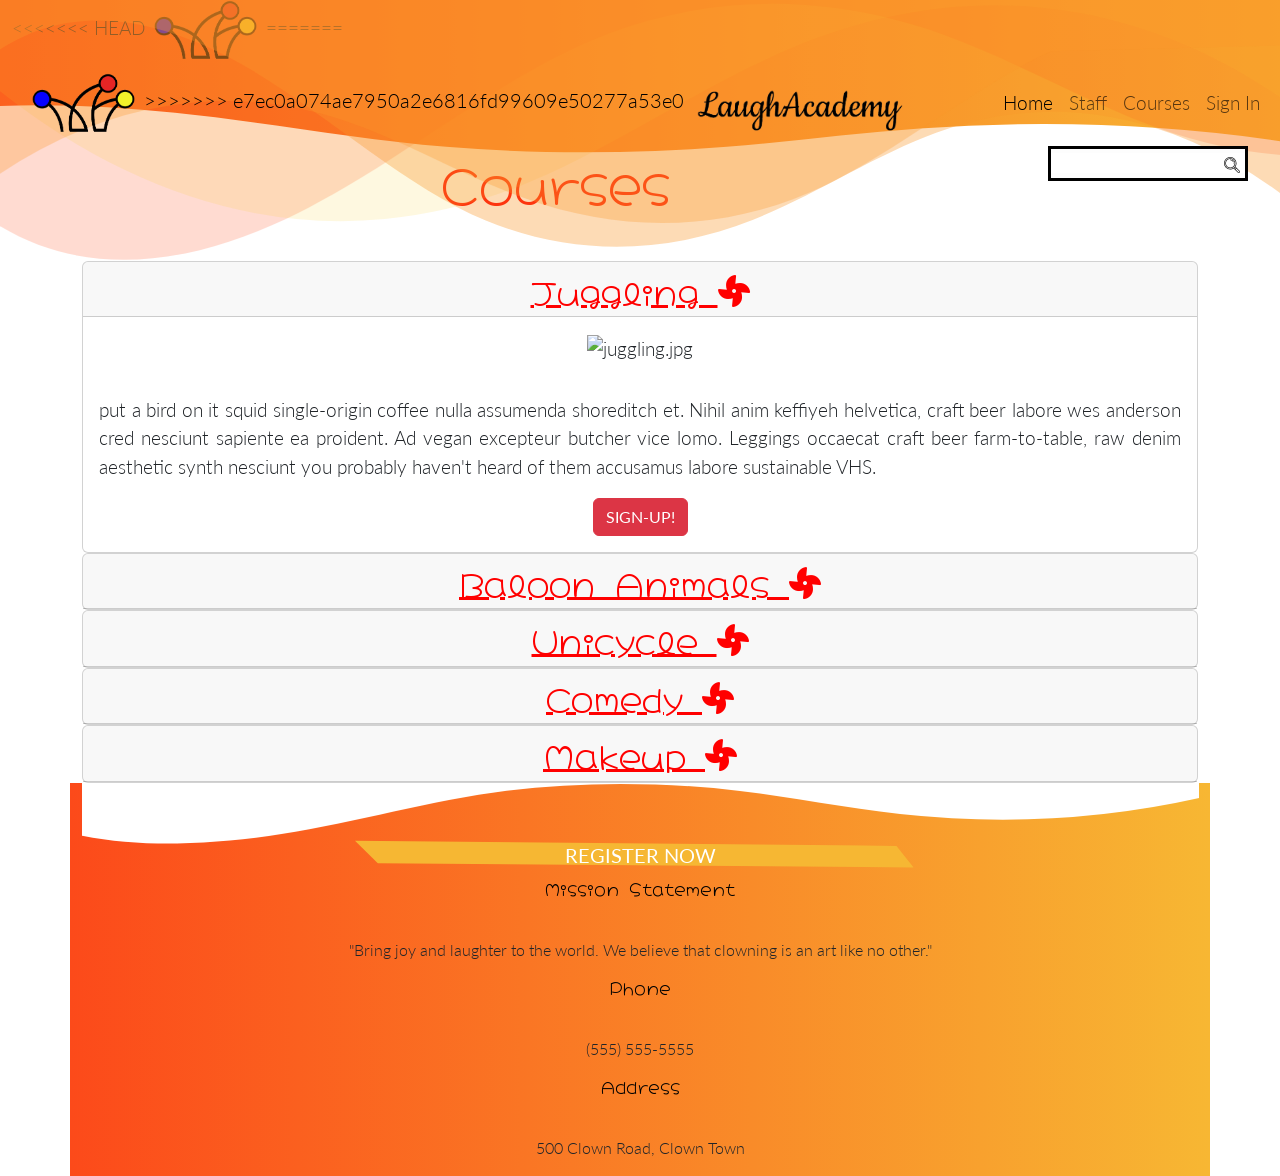
==== courses.html @ cb6ab6c0 "Modify" ====
<!doctype html>
<html lang="en">

<head>
    <!-- Required meta tags -->
    <meta charset="utf-8">
    <meta name="viewport" content="width=device-width, initial-scale=1">
    <meta name="viewport" content="width=device-width, initial-scale=1">
    <meta name="description"
        content="Welcome to the Laugh Academy landing page. We're a clown schoool dedicated to making a difference in this world. Hop in to learn a bit more about us and register to one of our many courses!">
    <meta name="keywords" content="HTML, CSS, JavaScript, jQuery">
    <meta name="author" content="Niko">
    <!-- Bootstrap CSS -->
    <link href="https://cdn.jsdelivr.net/npm/bootstrap@5.0.0-beta1/dist/css/bootstrap.min.css" rel="stylesheet"
        integrity="sha384-giJF6kkoqNQ00vy+HMDP7azOuL0xtbfIcaT9wjKHr8RbDVddVHyTfAAsrekwKmP1" crossorigin="anonymous">
    <link rel="stylesheet" href="css/main.css">
    <link rel="stylesheet" href="css/homepage.css">
    <link rel="stylesheet" href="https://pro.fontawesome.com/releases/v5.10.0/css/all.css"
        integrity="sha384-AYmEC3Yw5cVb3ZcuHtOA93w35dYTsvhLPVnYs9eStHfGJvOvKxVfELGroGkvsg+p" crossorigin="anonymous" />

    <!-- Project CSS -->
    <link rel="stylesheet" href="css/courses.css">
    <!-- Google fonts -->
    <link rel="preconnect" href="https://fonts.gstatic.com">
    <link href="https://fonts.googleapis.com/css2?family=Hachi+Maru+Pop&family=Lato:wght@100;300;400&display=swap"
        rel="stylesheet">
    <title>COURSES | LAUGH ACADEMY</title>
</head>

<body>
    <header class="container-fluid header">

        <!-- SVG background -->
        <div class="custom-shape-divider-bottom-1610575905">
            <svg data-name="Layer 1" xmlns="http://www.w3.org/2000/svg" viewBox="0 0 1200 120"
                preserveAspectRatio="none">
                <path
                    d="M321.39,56.44c58-10.79,114.16-30.13,172-41.86,82.39-16.72,168.19-17.73,250.45-.39C823.78,31,906.67,72,985.66,92.83c70.05,18.48,146.53,26.09,214.34,3V0H0V27.35A600.21,600.21,0,0,0,321.39,56.44Z"
                    class="shape-fill"></path>
            </svg>
        </div>

        <!-- SVG layer 1 -->
        <div class="custom-shape-divider-top-1610641095">
            <svg data-name="Layer 1" xmlns="http://www.w3.org/2000/svg" viewBox="0 0 1200 120"
                preserveAspectRatio="none">
                <path
                    d="M321.39,56.44c58-10.79,114.16-30.13,172-41.86,82.39-16.72,168.19-17.73,250.45-.39C823.78,31,906.67,72,985.66,92.83c70.05,18.48,146.53,26.09,214.34,3V0H0V27.35A600.21,600.21,0,0,0,321.39,56.44Z"
                    class="shape-fill"></path>
            </svg>
        </div>

        <!-- SVG layer 2 -->
        <div class="custom-shape-divider-top-1610641636">
            <svg data-name="Layer 1" xmlns="http://www.w3.org/2000/svg" viewBox="0 0 1200 120"
                preserveAspectRatio="none">
                <path
                    d="M321.39,56.44c58-10.79,114.16-30.13,172-41.86,82.39-16.72,168.19-17.73,250.45-.39C823.78,31,906.67,72,985.66,92.83c70.05,18.48,146.53,26.09,214.34,3V0H0V27.35A600.21,600.21,0,0,0,321.39,56.44Z"
                    class="shape-fill"></path>
            </svg>
        </div>

        <!-- SVG layer 3 -->
        <div class="custom-shape-divider-top-1610641843">
            <svg data-name="Layer 1" xmlns="http://www.w3.org/2000/svg" viewBox="0 0 1200 120"
                preserveAspectRatio="none">
                <path
                    d="M985.66,92.83C906.67,72,823.78,31,743.84,14.19c-82.26-17.34-168.06-16.33-250.45.39-57.84,11.73-114,31.07-172,41.86A600.21,600.21,0,0,1,0,27.35V120H1200V95.8C1132.19,118.92,1055.71,111.31,985.66,92.83Z"
                    class="shape-fill"></path>
            </svg>
        </div>

        <!-- SVG layer 4 -->
        <div class="custom-shape-divider-top-1610642313">
            <svg data-name="Layer 1" xmlns="http://www.w3.org/2000/svg" viewBox="0 0 1200 120"
                preserveAspectRatio="none">
                <path
                    d="M985.66,92.83C906.67,72,823.78,31,743.84,14.19c-82.26-17.34-168.06-16.33-250.45.39-57.84,11.73-114,31.07-172,41.86A600.21,600.21,0,0,1,0,27.35V120H1200V95.8C1132.19,118.92,1055.71,111.31,985.66,s92.83Z"
                    class="shape-fill"></path>
            </svg>
        </div>


<<<<<<< HEAD
            <a class="navbar-brand " href="homepage.html">
                <img class="d-md-none" src="assets/logo-hat.png" alt="school logo" height="60">
                <img class="d-none d-md-inline" src="assets/logo-hat.png" alt="school logo" height="60">
=======
        <!-- navbar -->

        <nav class="navbar navbar-expand-lg navbar-light">
            <a class="navbar-brand" href="#">
                <img class="d-md-none hatLogo" src="assets/logo-hat.png" alt="school logo" height="60">
                <img class="d-none d-md-inline hatLogo" src="assets/logo-hat.png" alt="school logo" height="60">
>>>>>>> e7ec0a074ae7950a2e6816fd99609e50277a53e0
                <img class="d-none d-md-inline p-0 pt-3" src="assets/logo-name.png" alt="school logo" height="60">
            </a>
            <button class="navbar-toggler" type="button" data-bs-toggle="collapse"
                data-bs-target="#navbarSupportedContent" aria-controls="navbarSupportedContent" aria-expanded="false"
                aria-label="Toggle navigation">
                <span class="navbar-toggler-icon"></span>
            </button>
            <div class="collapse navbar-collapse" id="navbarSupportedContent">
                <ul class="navbar-nav ms-auto">
                    <li class="nav-item">
                        <a class="nav-link active" aria-current="page" href="homepage.html">Home</a>
                    </li>
                    <li class="nav-item">
                        <!-- !no page -->
                        <a class="nav-link" href="staff.html">Staff</a>
                    </li>
                    <li class="nav-item">
                        <a class="nav-link" href="courses.html">Courses</a>
                    </li>
                    <li class="nav-item">
                        <a class="nav-link" href="signup.html">Sign In</a>
                    </li>
                </ul>
            </div>
            

        
       
    </nav>
    <!-- !add search bar -->
    <div class="d-none d-lg-block search" id="input_container">
        <input type="text" id="input" value>
        <img src="assets/loupe.png" id="input_img">

    </div>


        <!-- school name for mobile -->
        <div class="col-12 d-md-none text-center p-5 pt-3 mobileLogo">
            <img class="img-fluid" src="assets/logo-name.png" alt="school name logo">
        </div>

    </header>



    <div class="main container text-center">
        <div>
            <h1 class="pageTitle">Courses</h1>
        </div>
        <div id="accordion" role="tablist" aria-multiselectable="true">
            <div class="card">
                <h5 class="card-header" role="tab" id="headingOne">
                    <a data-toggle="collapse" data-parent="#accordion" href="#collapseOne" aria-expanded="false"
                        aria-controls="collapseOne" class="d-block classLink">
                        Juggling <i class="fas fa fa-fan pull-right"></i>
                    </a>
                </h5>

                <div id="collapseOne" class="collapse show" role="tabpanel" aria-labelledby="headingOne">
                    <div class="card-body">
                        <img class="thumbnail" src="assets/courses/juggling.jpg" alt="juggling.jpg">
                        <p class="float-right">
                            put a bird on it squid single-origin coffee nulla assumenda
                            shoreditch et. Nihil anim keffiyeh helvetica, craft beer labore wes anderson cred nesciunt
                            sapiente ea
                            proident. Ad vegan excepteur butcher vice lomo. Leggings occaecat craft beer farm-to-table,
                            raw denim
                            aesthetic synth nesciunt you probably haven't heard of them accusamus labore sustainable
                            VHS.</p>
                        <button type="button" class="btn btn-danger" href="#">Sign-up!</button>
                    </div>
                </div>
            </div>
            
            
            <div class="card">
                <h5 class="card-header" role="tab" id="headingTwo">
                    <a class="collapsed d-block classLink" data-toggle="collapse" data-parent="#accordion"
                        href="#collapseTwo" aria-expanded="false" aria-controls="collapseTwo">
                        Baloon Animals <i class="fas fa fa-fan pull-right"></i>
                    </a>
                </h5>
                <div id="collapseTwo" class="collapse" role="tabpanel" aria-labelledby="headingTwo">
                    <div class="card-body">
                        <img class="thumbnail" src="assets/courses/baloonAnimals.jpg" alt="">
                        <p class="float-right">
                            put a bird on it squid single-origin coffee nulla assumenda
                            shoreditch et. Nihil anim keffiyeh helvetica, craft beer labore wes anderson cred nesciunt
                            sapiente ea
                            proident. Ad vegan excepteur butcher vice lomo. Leggings occaecat craft beer farm-to-table,
                            raw denim
                            aesthetic synth nesciunt you probably haven't heard of them accusamus labore sustainable
                            VHS.</p>
                        <button type="button" class="btn btn-danger" href="signup.html">Sign-up!</button>
                    </div>
                </div>
            </div>
            <div class="card">
                <h5 class="card-header" role="tab" id="headingThree">
                    <a class="collapsed d-block classLink" data-toggle="collapse" data-parent="#accordion"
                        href="#collapseThree" aria-expanded="false" aria-controls="collapseThree">
                        Unicycle <i class="fas fa fa-fan pull-right"></i>
                    </a>
                </h5>
                <div id="collapseThree" class="collapse" role="tabpanel" aria-labelledby="headingThree">
                    <div class="card-body">
                        <img class="thumbnail" src="assets/courses/unicycle.jpg" alt="">
                        <p class="float-right">
                            put a bird on it squid single-origin coffee nulla assumenda
                            shoreditch et. Nihil anim keffiyeh helvetica, craft beer labore wes anderson cred nesciunt
                            sapiente ea
                            proident. Ad vegan excepteur butcher vice lomo. Leggings occaecat craft beer farm-to-table,
                            raw denim
                            aesthetic synth nesciunt you probably haven't heard of them accusamus labore sustainable
                            VHS.</p>
                    </div>
                    <button type="button" class="btn btn-danger" href="signup.html">Sign-up!</button>
                </div>
            </div>
            <div class="card">
                <h5 class="card-header" role="tab" id="headingFour">
                    <a class="collapsed d-block classLink" data-toggle="collapse" data-parent="#accordion"
                        href="#collapseFour" aria-expanded="false" aria-controls="collapseThree">
                        Comedy <i class="fas fa fa-fan pull-right"></i>
                    </a>
                </h5>
                <div id="collapseFour" class="collapse" role="tabpanel" aria-labelledby="headingFour">
                    <div class="card-body">
                        <img class="thumbnail" src="assets/courses/comedy.jpg" alt="">
                        <p class="float-right">
                            put a bird on it squid single-origin coffee nulla assumenda
                            shoreditch et. Nihil anim keffiyeh helvetica, craft beer labore wes anderson cred nesciunt
                            sapiente ea
                            proident. Ad vegan excepteur butcher vice lomo. Leggings occaecat craft beer farm-to-table,
                            raw denim
                            aesthetic synth nesciunt you probably haven't heard of them accusamus labore sustainable
                            VHS.</p>
                        <button type="button" class="btn btn-danger" href="signup.html">Sign-up!</button>
                    </div>

                </div>
            </div>
            <div class="card">
                <h5 class="card-header" role="tab" id="headingFive">
                    <a class="collapsed d-block classLink" data-toggle="collapse" data-parent="#accordion"
                        href="#collapseFive" aria-expanded="false" aria-controls="collapseThree">
                        Makeup <i class="fas fa fa-fan pull-right"></i>
                    </a>
                </h5>
                <div id="collapseFive" class="collapse" role="tabpanel" aria-labelledby="headingFive">
                    <div class="card-body">
                        <img class="thumbnail" src="assets/courses/makeup.jpg" alt="">
                        <p class="float-right">
                            put a bird on it squid single-origin coffee nulla assumenda
                            shoreditch et. Nihil anim keffiyeh helvetica, craft beer labore wes anderson cred nesciunt
                            sapiente ea
                            proident. Ad vegan excepteur butcher vice lomo. Leggings occaecat craft beer farm-to-table,
                            raw denim
                            aesthetic synth nesciunt you probably haven't heard of them accusamus labore sustainable
                            VHS.</p>
                        <button type="button" class="btn btn-danger" href="signup.html">Sign-up!</button>
                    </div>
                </div>
            </div>
            
        </div>
        <footer class="footer row pt-5">

            <!-- SVG background -->
            <!-- !there's a glitch in the svg, come back to it later -->
            <div class="custom-shape-divider-top-1610589798">
                <svg data-name="Layer 1" xmlns="http://www.w3.org/2000/svg" viewBox="0 0 1200 120"
                    preserveAspectRatio="none">
                    <path
                        d="M321.39,56.44c58-10.79,114.16-30.13,172-41.86,82.39-16.72,168.19-17.73,250.45-.39C823.78,31,906.67,72,985.66,92.83c70.05,18.48,146.53,26.09,214.34,3V0H0V27.35A600.21,600.21,0,0,0,321.39,56.44Z"
                        class="shape-fill"></path>
                </svg>
            </div>

            <!-- register button -->
            <button type="button" class="btn btn-lg col-6 mx-auto buttonTwo">Register now</button>

            <div class="missionContainer">
                <h6 class="text-center missionStatementHeader">
                    Mission Statement
                </h6>
                <p class="text-center fs-6 missionStatementP">
                    "Bring joy and laughter to the world. We believe that clowning is an
                    art like no other."
                </p>
            </div>

            <div class="phoneContainer">
                <h6 class="text-center phoneHeading">
                    Phone
                </h6>
                <p class="text-center fs-6 phoneNumber">
                    (555) 555-5555
                </p>
            </div>

            <div class="addressContainer">
                <h6 class="text-center addressHeading">
                    Address
                </h6>
                <p class="text-center fs-6 addressNumber">
                    500 Clown Road, Clown Town
                </p>
            </div>

            <!-- !come back to it tmrw -->
            <!-- <div class="container">
                <img class="socialIcons" src="assets/twitter.png" alt="twitter icon">
                <img class="socialIcons" src="assets/instagram.png" alt="instagram icon">
                <img class="socialIcons " src="assets/facebook.png" alt="facebook icon">
        </div> -->

        </footer>
        <!-- Project JS -->
        <sscript src="js/signup.js"></sscript>
        <!-- Option 2: Separate Popper and Bootstrap JS -->
        <script src="https://cdn.jsdelivr.net/npm/@popperjs/core@2.5.4/dist/umd/popper.min.js"
            integrity="sha384-q2kxQ16AaE6UbzuKqyBE9/u/KzioAlnx2maXQHiDX9d4/zp8Ok3f+M7DPm+Ib6IU" crossorigin="anonymous">
        </script>
        
        <script src="https://code.jquery.com/jquery-3.4.1.slim.min.js"
            integrity="sha384-J6qa4849blE2+poT4WnyKhv5vZF5SrPo0iEjwBvKU7imGFAV0wwj1yYfoRSJoZ+n" crossorigin="anonymous">
        </script>
       
        <script src="https://stackpath.bootstrapcdn.com/bootstrap/4.4.1/js/bootstrap.min.js"
            integrity="sha384-wfSDF2E50Y2D1uUdj0O3uMBJnjuUD4Ih7YwaYd1iqfktj0Uod8GCExl3Og8ifwB6" crossorigin="anonymous">
        </script>
        <script src="https://cdn.jsdelivr.net/npm/bootstrap@5.0.0-beta1/dist/js/bootstrap.bundle.min.js"
            integrity="sha384-ygbV9kiqUc6oa4msXn9868pTtWMgiQaeYH7/t7LECLbyPA2x65Kgf80OJFdroafW" crossorigin="anonymous">
        </script>
</body>

</html>
---- css/main.css ----
/* Emma */

/* Font rules */

/* 
font-family: 'Hachi Maru Pop',
cursive;
Regular 400

font-family: 'Lato',
sans-serif;
Thin 100 Light 300 Regular 400
*/

html {
  min-height: 100%;
}

h1,
h2,
h3,
h4,
h5,
h6 {
  font-family: 'Hachi Maru Pop',
    cursive;
}

body {
  font-family: 'Lato',
    sans-serif;
  min-height: 100%;
}

footer {
  margin-top: auto;
  position: relative;
  background-image: linear-gradient(to right, #fc4a1a, #f7b733);
}

.header {
  background-image: linear-gradient(to right, #fc4a1a, #f7b733);
  background-position: top;
  background-size: cover;
  min-height: 17vh;
  position: relative;
}

.hatLogo:hover {
    animation: rotate 1s;
}

.nav-link:hover {
  transform: translateY(-.1rem) !important;
  text-shadow: 0.5rem 0 1rem rgba(15, 10, 10, 0.3);
}

@keyframes rotate {
  0% {
    opacity: 1;
    transform: rotate(0);
  }

  50% {
    opacity: 1;
    transform: rotate(40deg);
  }

  100% {
    opacity: 1;
    transform: rotate(0);
  }
}

/* SVG */
.custom-shape-divider-bottom-1610575905 {
  position: absolute;
  bottom: 0;
  left: 0;
  width: 100%;
  overflow: hidden;
  line-height: 0;
  transform: rotate(180deg);
}

.custom-shape-divider-bottom-1610575905 svg {
  position: relative;
  display: block;
  width: calc(105% + 1.3px);
  height: 52px;
}

.custom-shape-divider-bottom-1610575905 .shape-fill {
  fill: #FFFFFF;
}

/* SVG layer 1 */
.custom-shape-divider-top-1610641095 {
  position: absolute;
  top: 0;
  left: 0;
  width: 100%;
  overflow: hidden;
  line-height: 0;
  z-index: 0;
}

.custom-shape-divider-top-1610641095 svg {
  position: relative;
  display: block;
  width: calc(125% + 1.3px);
  height: 283px;
  transform: rotateY(180deg);
}

.custom-shape-divider-top-1610641095 .shape-fill {
  fill: #fc4a1a;
  opacity: 20%;
}.custom-shape-divider-top-1610641636 {
    position: absolute;
    top: 0;
    left: 0;
    width: 100%;
    overflow: hidden;
    line-height: 0;
}

/* SVG layer 2 */
.custom-shape-divider-top-1610641636 {
  position: absolute;
  top: 0;
  left: 0;
  width: 100%;
  overflow: hidden;
  line-height: 0;
}

.custom-shape-divider-top-1610641636 svg {
  position: relative;
  display: block;
  width: calc(150% + 1.3px);
  height: 400px;
}

.custom-shape-divider-top-1610641636 .shape-fill {
  fill: #F7D134;
  opacity: 15%;
}

/* SVG layer 3 */
.custom-shape-divider-top-1610641843 {
  position: absolute;
  top: 0;
  left: 0;
  width: 100%;
  overflow: hidden;
  line-height: 0;
  transform: rotate(180deg);
}

.custom-shape-divider-top-1610641843 svg {
  position: relative;
  display: block;
  width: calc(100% + 1.3px);
  height: 250px;
}

.custom-shape-divider-top-1610641843 .shape-fill {
  fill: #FA992D;
  opacity: 35%;
}

/* SVG layer 4 */
.custom-shape-divider-top-1610642313 {
  position: absolute;
  top: 0;
  left: 0;
  width: 100%;
  overflow: hidden;
  line-height: 0;
  transform: rotate(180deg);
}

.custom-shape-divider-top-1610642313 svg {
  position: relative;
  display: block;
  width: calc(100% + 1.3px);
  height: 226px;
  transform: rotateY(180deg);
}

.custom-shape-divider-top-1610642313 .shape-fill {
  fill: #FA992D;
  opacity: 30%;
}

.mobileLogo {
  position: relative;
  z-index: 1;
}

/* Footer */

.buttonTwo {
  color: #fff;
  clip-path: polygon(0 21%, 95% 32%, 98% 77%, 4% 68%);
  background-color: #F6B733;
}

.buttonTwo:hover {
  transform: scale(1.5);
  clip-path: polygon(0 24%, 100% 14%, 100% 65%, 0 78%);
}

.footerContent>*,
.socialContainer>* {
  z-index: 100 !important;
}

.socialIcons:hover {
  transform: translateY(-.4rem) !important;
}

/* SVG */
.custom-shape-divider-top-1610589798 {
  position: absolute;
  top: 0;
  left: 0;
  width: 100%;
  overflow: hidden;
  line-height: 0;
}

.custom-shape-divider-top-1610589798 svg {
  position: relative;
  display: block;
  width: calc(100% + 1.3px);
  height: 66px;
  transform: rotateY(180deg);
}

.custom-shape-divider-top-1610589798 .shape-fill {
  fill: #FFFFFF;
}

/*  SVG footer layer 1 */
.custom-shape-divider-bottom-1610642658 {
  position: absolute;
  bottom: 0;
  left: 0;
  width: 100%;
  overflow: hidden;
  line-height: 0;
  transform: rotate(180deg);
}

.custom-shape-divider-bottom-1610642658 svg {
  position: relative;
  display: block;
  width: calc(179% + 1.3px);
  height: 450px;
}

.custom-shape-divider-bottom-1610642658 .shape-fill {
  fill: #FA8628;
}

/* SVG footer layer 2 */
.custom-shape-divider-bottom-1610643294 {
  position: absolute;
  bottom: 0;
  left: 0;
  width: 100%;
  overflow: hidden;
  line-height: 0;
  transform: rotate(180deg);
}

.custom-shape-divider-bottom-1610643294 svg {
  position: relative;
  display: block;
  width: calc(126% + 1.3px);
  height: 362px;
}

.custom-shape-divider-bottom-1610643294 .shape-fill {
  fill: #FA992D;
  opacity: 30%;
}

/* SVG footer layer 3 */
.custom-shape-divider-bottom-1610643389 {
  position: absolute;
  bottom: 0;
  left: 0;
  width: 100%;
  overflow: hidden;
  line-height: 0;
  transform: rotate(180deg) scaleX(-1);
}

.custom-shape-divider-bottom-1610643389 svg {
  position: relative;
  display: block;
  width: calc(109% + 1.3px);
  height: 450px;
}

.custom-shape-divider-bottom-1610643389 .shape-fill {
  fill: #F6B733;
  opacity: 20%;
}

/* SVG footer layer 4 */
.custom-shape-divider-bottom-1610643638 {
  position: absolute;
  bottom: 0;
  left: 0;
  width: 100%;
  overflow: hidden;
  line-height: 0;
  transform: rotate(180deg) scaleX(-1);
}

.custom-shape-divider-bottom-1610643638 svg {
  position: relative;
  display: block;
  width: calc(100% + 1.3px);
  height: 450px;
}

.custom-shape-divider-bottom-1610643638 .shape-fill {
  fill: #e3a82a;
  opacity: 25%;
}

@media only screen and (min-width: 768px) {

  footer {
    min-height: 30vh;
  }

  .socialIcons {
    height: 2.3rem;
  }
}






/* Nick */

.thumbnail{
    width: 200px;
}
.card-header .fa {
    transition: .3s transform ease-in-out;
  }
  .card-header .collapsed .fa {
    transform: rotate(90deg);
  }
  
  .search{
  
    float: right;
    
    
  
  }
  #input_container {
    position:relative;
    margin:0 20px;
    background:rgb(253, 253, 253);
    width: 200px;
    border: black 3px solid;
  }
  #input {
    height:20px;
    margin:0;
    
    width: 100%;
    border: none;
  }
  #input_img {
    position:absolute;
    bottom:5px;
    right:5px;
    
  }
---- css/homepage.css ----
h1, h2, h3, h4, h5, h6 {
    color: #7C48F0;
}

h6 {
    color: #000;
}


body {
    font-size: 1.2rem;
    font-weight: 300;
}

p {
    text-align: center;
}

button {
    text-transform: uppercase;
}

section {
    margin-top: 4rem !important;
}


/* Intro section */

.buttonOne {
    color: #fff;
    clip-path: polygon(100% 4%, 100% 89%, 0 95%, 0 8%);
    background-color: #7C48F0;
}

.buttonOne:hover {
    transform: scale(1.5);
}

.video {
    z-index: 200;
}

.whiteLink {
    color: #fff;
    text-decoration: none;
    display: block;
}

whiteLink:active, whiteLink:focus {
    outline: 0 !important;
    border: none !important;
}

.whiteLink:hover {
    color: #000;
}

/* Explore courses section */

.explore {
    margin: 7rem 0 !important;
}

.clownIcon {
    max-height: 3rem;
}

.clownIcon:hover {
    animation: rotateBig 1s;
}

@keyframes rotateBig {
    0% {
        opacity: 1;
        transform: rotate(0) scale(1);
    }

    25% {
        opacity: 1;
        transform: rotate(90deg) scale(1.5);
    }

    50% {
        opacity: 1;
        transform: rotate(180deg) scale(1.2);
    }

    75% {
        opacity: 1;
        transform: translate(270deg) scale(1.5);
    }

    100% {
        opacity: 1;
        transform: rotate(360deg) scale(1);
    }
}

.buttonThree {
    clip-path: polygon(20% 33%, 91% 21%, 91% 69%, 20% 69%);
}

.element {
    margin: 0 1rem;
}

.element > img {
    height: 3%;
}



/* Media Queries */

@media only screen and (max-width: 600px) {
    .intro {
        --bs-gutter-x: 0 !important;
    }
}

@media only screen and (min-width: 768px) {
    .video {
        height: 100%;
        width: 98%;
    }
}

@media only screen and (min-width: 992px) {
    p {
        padding-top: 2rem;
        text-align: justify;
    }

    .buttonOne {
        margin-top: 4rem;
    }
}

/* w3schools list of media queries */

/* Extra small devices (phones, 600px and down)
@media only screen and (max-width: 600px) {
    ...
}

Small devices (portrait tablets and large phones, 600px and up)
@media only screen and (min-width: 600px) {
    ...
}

Medium devices (landscape tablets, 768px and up)
@media only screen and (min-width: 768px) {
    ...
}

Large devices (laptops/desktops, 992px and up)
@media only screen and (min-width: 992px) {
    ...
}

Extra large devices (large laptops and desktops, 1200px and up)
@media only screen and (min-width: 1200px) {
    ...
}
*/
---- css/courses.css ----
.custom-shape-divider-top-1610591588 {
  
  position: absolute;
  top: 0;
  left: 0;
  width: 100%;
  overflow: hidden;
  line-height: 0;
}
.pageTitle{
  font-size: 3rem;
  color: red;
  font-family:'Hachi Maru Pop',cursive;
  margin-bottom: 50px;
  
  
}

.custom-shape-divider-top-1610591588 svg {
  position: relative;
  display: block;
  width: calc(120% + 1.3px);
  height: 106px;
  -webkit-transform: rotateY(180deg);
          transform: rotateY(180deg);
}

.custom-shape-divider-top-1610591588 .shape-fill {
  fill: #E76B29CF;
}

.classLink{
  color: red;
  font-size: 2rem;
}
.search{
  
  float: right;
  
  

}
#input_container {
  position:relative;
  margin:0 20px;
  background:rgb(253, 253, 253);
  width: 200px;
  border: black 3px solid;
}
#input {
  height:20px;
  margin:0;
  
  width: 100%;
  border: none;
}
#input_img {
  position:absolute;
  bottom:5px;
  right:5px;
  
}

/*# sourceMappingURL=signup.css.map */
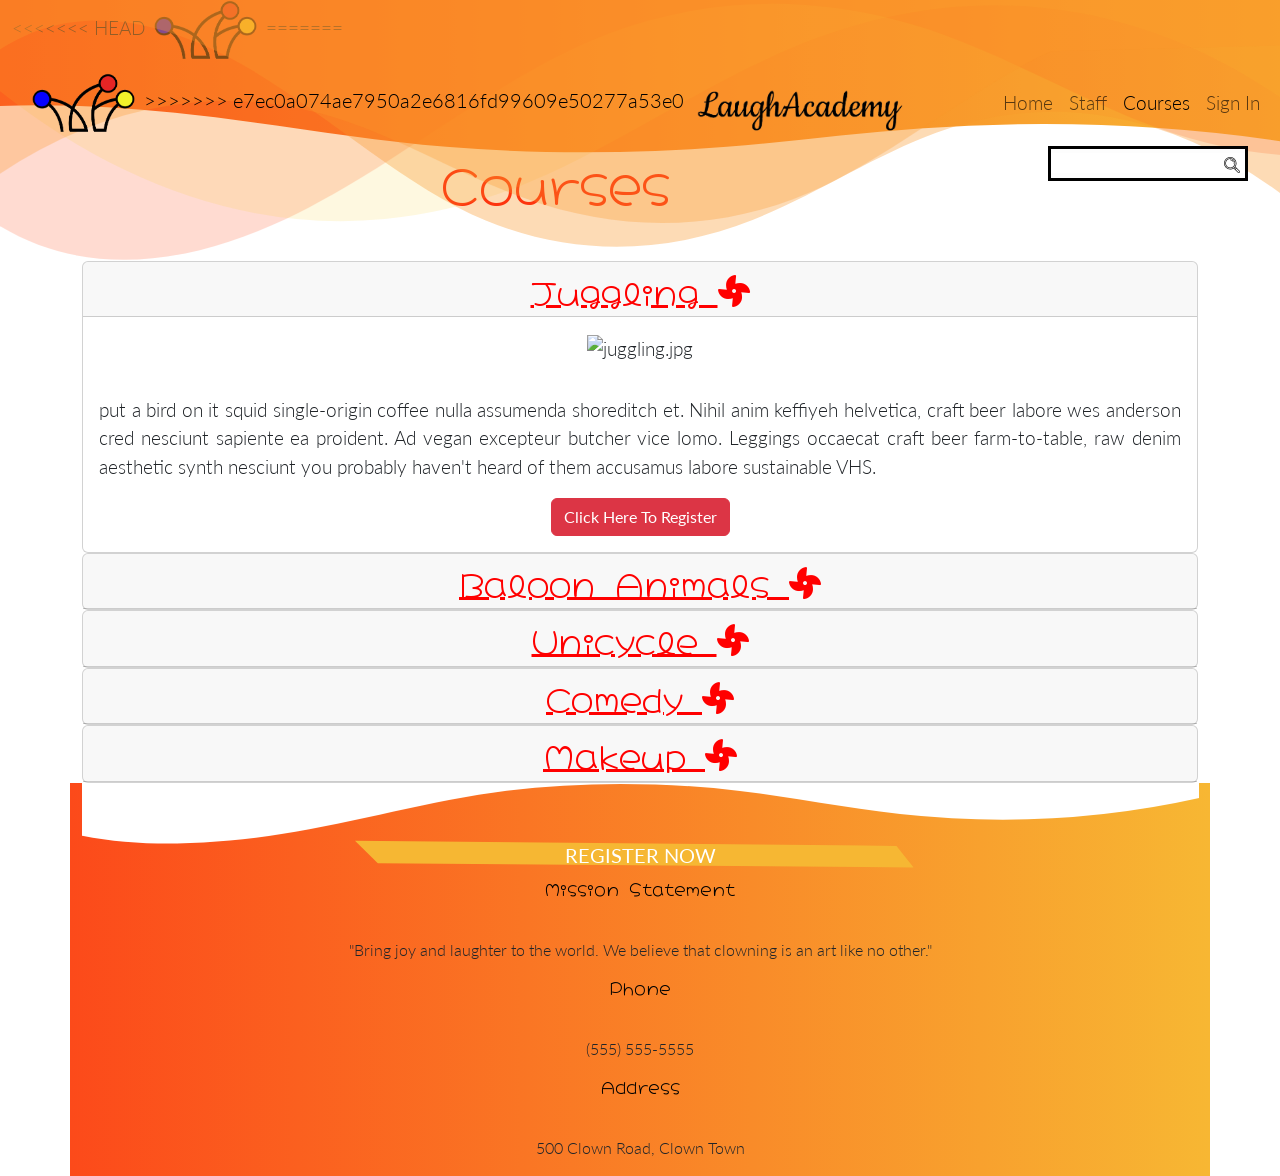
==== commit a9ce6329: "Merge branch 'master' of https://bitbucket.org/laughacademy/laughacademy.bitbucket.io" ====
--- a/courses.html
+++ b/courses.html
@@ -24,6 +24,11 @@
     <link rel="preconnect" href="https://fonts.gstatic.com">
     <link href="https://fonts.googleapis.com/css2?family=Hachi+Maru+Pop&family=Lato:wght@100;300;400&display=swap"
         rel="stylesheet">
+        <!-- Favicon -->
+    <link rel="apple-touch-icon" sizes="180x180" href="favicon_io/apple-touch-icon.png">
+    <link rel="icon" type="image/png" sizes="32x32" href="favicon_io/favicon-32x32.png">
+    <link rel="icon" type="image/png" sizes="16x16" href="favicon_io/favicon-16x16.png">
+    <link rel="manifest" href="favicon_io/site.webmanifest">
     <title>COURSES | LAUGH ACADEMY</title>
 </head>
 
@@ -103,17 +108,17 @@
             <div class="collapse navbar-collapse" id="navbarSupportedContent">
                 <ul class="navbar-nav ms-auto">
                     <li class="nav-item">
-                        <a class="nav-link active" aria-current="page" href="homepage.html">Home</a>
+                        <a class="nav-link " aria-current="page" href="homepage.html">Home</a>
                     </li>
                     <li class="nav-item">
                         <!-- !no page -->
                         <a class="nav-link" href="staff.html">Staff</a>
                     </li>
                     <li class="nav-item">
-                        <a class="nav-link" href="courses.html">Courses</a>
+                        <a class="nav-link active" href="courses.html">Courses</a>
                     </li>
                     <li class="nav-item">
-                        <a class="nav-link" href="signup.html">Sign In</a>
+                        <a class="nav-link" href="signin.html">Sign In</a>
                     </li>
                 </ul>
             </div>
@@ -163,7 +168,7 @@
                             raw denim
                             aesthetic synth nesciunt you probably haven't heard of them accusamus labore sustainable
                             VHS.</p>
-                        <button type="button" class="btn btn-danger" href="#">Sign-up!</button>
+                            <a href="signup.html" class="btn btn-danger " role="button">Click Here To Register</a>
                     </div>
                 </div>
             </div>
@@ -187,7 +192,7 @@
                             raw denim
                             aesthetic synth nesciunt you probably haven't heard of them accusamus labore sustainable
                             VHS.</p>
-                        <button type="button" class="btn btn-danger" href="signup.html">Sign-up!</button>
+                            <a href="signup.html" class="btn btn-danger " role="button">Click Here To Register</a>
                     </div>
                 </div>
             </div>
@@ -210,7 +215,7 @@
                             aesthetic synth nesciunt you probably haven't heard of them accusamus labore sustainable
                             VHS.</p>
                     </div>
-                    <button type="button" class="btn btn-danger" href="signup.html">Sign-up!</button>
+                    <a href="signup.html" class="btn btn-danger " role="button">Click Here To Register</a>
                 </div>
             </div>
             <div class="card">
@@ -231,7 +236,7 @@
                             raw denim
                             aesthetic synth nesciunt you probably haven't heard of them accusamus labore sustainable
                             VHS.</p>
-                        <button type="button" class="btn btn-danger" href="signup.html">Sign-up!</button>
+                            <a href="signup.html" class="btn btn-danger " role="button">Click Here To Register</a>
                     </div>
 
                 </div>
@@ -254,7 +259,7 @@
                             raw denim
                             aesthetic synth nesciunt you probably haven't heard of them accusamus labore sustainable
                             VHS.</p>
-                        <button type="button" class="btn btn-danger" href="signup.html">Sign-up!</button>
+                            <a href="signup.html" class="btn btn-danger " role="button">Click Here To Register</a>
                     </div>
                 </div>
             </div>
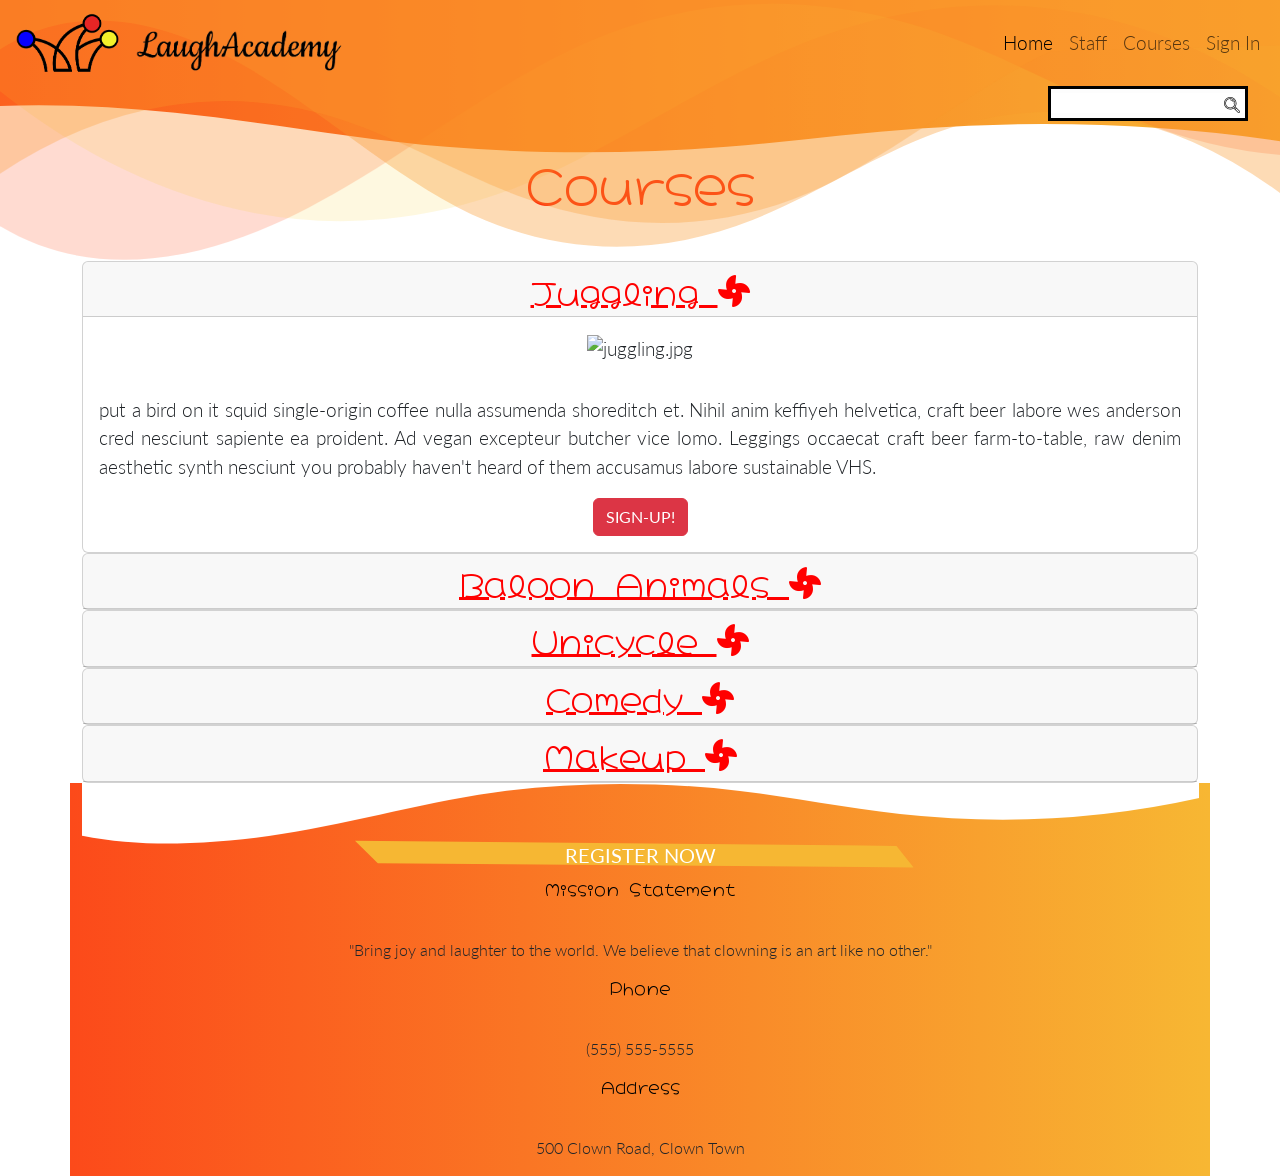
==== commit feb4cfd5: "Fix" ====
--- a/courses.html
+++ b/courses.html
@@ -24,11 +24,6 @@
     <link rel="preconnect" href="https://fonts.gstatic.com">
     <link href="https://fonts.googleapis.com/css2?family=Hachi+Maru+Pop&family=Lato:wght@100;300;400&display=swap"
         rel="stylesheet">
-        <!-- Favicon -->
-    <link rel="apple-touch-icon" sizes="180x180" href="favicon_io/apple-touch-icon.png">
-    <link rel="icon" type="image/png" sizes="32x32" href="favicon_io/favicon-32x32.png">
-    <link rel="icon" type="image/png" sizes="16x16" href="favicon_io/favicon-16x16.png">
-    <link rel="manifest" href="favicon_io/site.webmanifest">
     <title>COURSES | LAUGH ACADEMY</title>
 </head>
 
@@ -86,18 +81,12 @@
         </div>
 
 
-<<<<<<< HEAD
-            <a class="navbar-brand " href="homepage.html">
-                <img class="d-md-none" src="assets/logo-hat.png" alt="school logo" height="60">
-                <img class="d-none d-md-inline" src="assets/logo-hat.png" alt="school logo" height="60">
-=======
         <!-- navbar -->
 
         <nav class="navbar navbar-expand-lg navbar-light">
-            <a class="navbar-brand" href="#">
+            <a class="navbar-brand" href="homepage.html">
                 <img class="d-md-none hatLogo" src="assets/logo-hat.png" alt="school logo" height="60">
                 <img class="d-none d-md-inline hatLogo" src="assets/logo-hat.png" alt="school logo" height="60">
->>>>>>> e7ec0a074ae7950a2e6816fd99609e50277a53e0
                 <img class="d-none d-md-inline p-0 pt-3" src="assets/logo-name.png" alt="school logo" height="60">
             </a>
             <button class="navbar-toggler" type="button" data-bs-toggle="collapse"
@@ -108,17 +97,16 @@
             <div class="collapse navbar-collapse" id="navbarSupportedContent">
                 <ul class="navbar-nav ms-auto">
                     <li class="nav-item">
-                        <a class="nav-link " aria-current="page" href="homepage.html">Home</a>
+                        <a class="nav-link active" aria-current="page" href="homepage.html">Home</a>
                     </li>
                     <li class="nav-item">
-                        <!-- !no page -->
                         <a class="nav-link" href="staff.html">Staff</a>
                     </li>
                     <li class="nav-item">
-                        <a class="nav-link active" href="courses.html">Courses</a>
+                        <a class="nav-link" href="courses.html">Courses</a>
                     </li>
                     <li class="nav-item">
-                        <a class="nav-link" href="signin.html">Sign In</a>
+                        <a class="nav-link" href="signup.html">Sign In</a>
                     </li>
                 </ul>
             </div>
@@ -168,7 +156,7 @@
                             raw denim
                             aesthetic synth nesciunt you probably haven't heard of them accusamus labore sustainable
                             VHS.</p>
-                            <a href="signup.html" class="btn btn-danger " role="button">Click Here To Register</a>
+                        <button type="button" class="btn btn-danger" href="#">Sign-up!</button>
                     </div>
                 </div>
             </div>
@@ -192,7 +180,7 @@
                             raw denim
                             aesthetic synth nesciunt you probably haven't heard of them accusamus labore sustainable
                             VHS.</p>
-                            <a href="signup.html" class="btn btn-danger " role="button">Click Here To Register</a>
+                        <button type="button" class="btn btn-danger" href="signup.html">Sign-up!</button>
                     </div>
                 </div>
             </div>
@@ -215,7 +203,7 @@
                             aesthetic synth nesciunt you probably haven't heard of them accusamus labore sustainable
                             VHS.</p>
                     </div>
-                    <a href="signup.html" class="btn btn-danger " role="button">Click Here To Register</a>
+                    <button type="button" class="btn btn-danger" href="signup.html">Sign-up!</button>
                 </div>
             </div>
             <div class="card">
@@ -236,7 +224,7 @@
                             raw denim
                             aesthetic synth nesciunt you probably haven't heard of them accusamus labore sustainable
                             VHS.</p>
-                            <a href="signup.html" class="btn btn-danger " role="button">Click Here To Register</a>
+                        <button type="button" class="btn btn-danger" href="signup.html">Sign-up!</button>
                     </div>
 
                 </div>
@@ -259,7 +247,7 @@
                             raw denim
                             aesthetic synth nesciunt you probably haven't heard of them accusamus labore sustainable
                             VHS.</p>
-                            <a href="signup.html" class="btn btn-danger " role="button">Click Here To Register</a>
+                        <button type="button" class="btn btn-danger" href="signup.html">Sign-up!</button>
                     </div>
                 </div>
             </div>
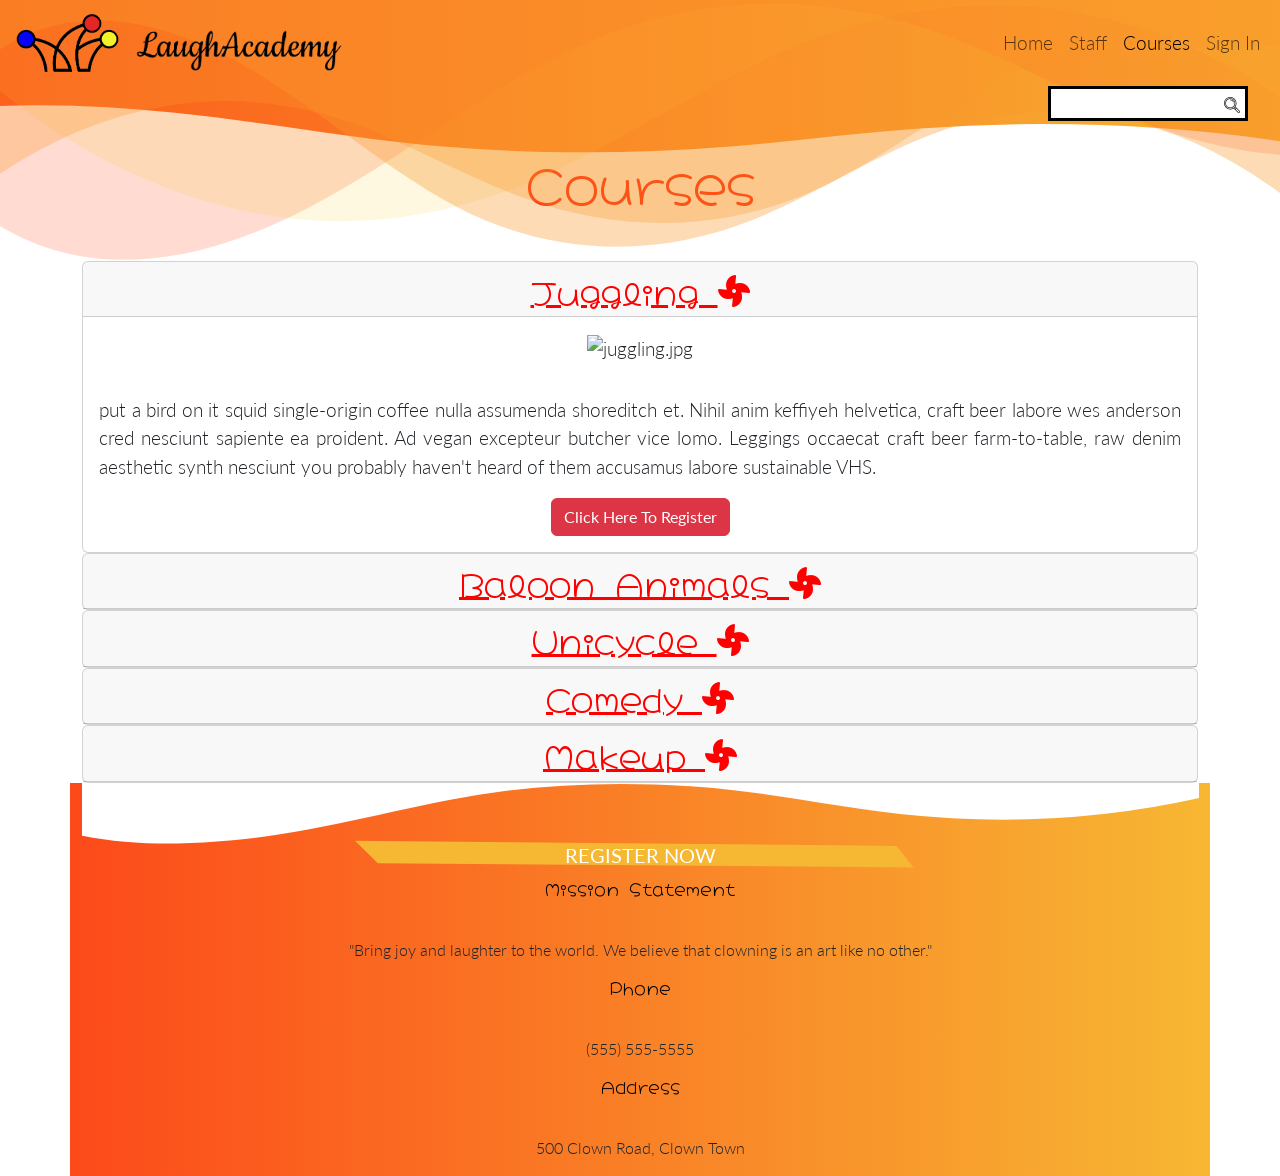
==== commit 0382d2d0: "Merge branch 'master' of https://bitbucket.org/laughacademy/laughacademy.bitbucket.io" ====
--- a/courses.html
+++ b/courses.html
@@ -24,6 +24,11 @@
     <link rel="preconnect" href="https://fonts.gstatic.com">
     <link href="https://fonts.googleapis.com/css2?family=Hachi+Maru+Pop&family=Lato:wght@100;300;400&display=swap"
         rel="stylesheet">
+        <!-- Favicon -->
+    <link rel="apple-touch-icon" sizes="180x180" href="favicon_io/apple-touch-icon.png">
+    <link rel="icon" type="image/png" sizes="32x32" href="favicon_io/favicon-32x32.png">
+    <link rel="icon" type="image/png" sizes="16x16" href="favicon_io/favicon-16x16.png">
+    <link rel="manifest" href="favicon_io/site.webmanifest">
     <title>COURSES | LAUGH ACADEMY</title>
 </head>
 
@@ -97,16 +102,16 @@
             <div class="collapse navbar-collapse" id="navbarSupportedContent">
                 <ul class="navbar-nav ms-auto">
                     <li class="nav-item">
-                        <a class="nav-link active" aria-current="page" href="homepage.html">Home</a>
+                        <a class="nav-link " aria-current="page" href="homepage.html">Home</a>
                     </li>
                     <li class="nav-item">
                         <a class="nav-link" href="staff.html">Staff</a>
                     </li>
                     <li class="nav-item">
-                        <a class="nav-link" href="courses.html">Courses</a>
+                        <a class="nav-link active" href="courses.html">Courses</a>
                     </li>
                     <li class="nav-item">
-                        <a class="nav-link" href="signup.html">Sign In</a>
+                        <a class="nav-link" href="signin.html">Sign In</a>
                     </li>
                 </ul>
             </div>
@@ -156,7 +161,7 @@
                             raw denim
                             aesthetic synth nesciunt you probably haven't heard of them accusamus labore sustainable
                             VHS.</p>
-                        <button type="button" class="btn btn-danger" href="#">Sign-up!</button>
+                            <a href="signup.html" class="btn btn-danger " role="button">Click Here To Register</a>
                     </div>
                 </div>
             </div>
@@ -180,7 +185,7 @@
                             raw denim
                             aesthetic synth nesciunt you probably haven't heard of them accusamus labore sustainable
                             VHS.</p>
-                        <button type="button" class="btn btn-danger" href="signup.html">Sign-up!</button>
+                            <a href="signup.html" class="btn btn-danger " role="button">Click Here To Register</a>
                     </div>
                 </div>
             </div>
@@ -203,7 +208,7 @@
                             aesthetic synth nesciunt you probably haven't heard of them accusamus labore sustainable
                             VHS.</p>
                     </div>
-                    <button type="button" class="btn btn-danger" href="signup.html">Sign-up!</button>
+                    <a href="signup.html" class="btn btn-danger " role="button">Click Here To Register</a>
                 </div>
             </div>
             <div class="card">
@@ -224,7 +229,7 @@
                             raw denim
                             aesthetic synth nesciunt you probably haven't heard of them accusamus labore sustainable
                             VHS.</p>
-                        <button type="button" class="btn btn-danger" href="signup.html">Sign-up!</button>
+                            <a href="signup.html" class="btn btn-danger " role="button">Click Here To Register</a>
                     </div>
 
                 </div>
@@ -247,7 +252,7 @@
                             raw denim
                             aesthetic synth nesciunt you probably haven't heard of them accusamus labore sustainable
                             VHS.</p>
-                        <button type="button" class="btn btn-danger" href="signup.html">Sign-up!</button>
+                            <a href="signup.html" class="btn btn-danger " role="button">Click Here To Register</a>
                     </div>
                 </div>
             </div>
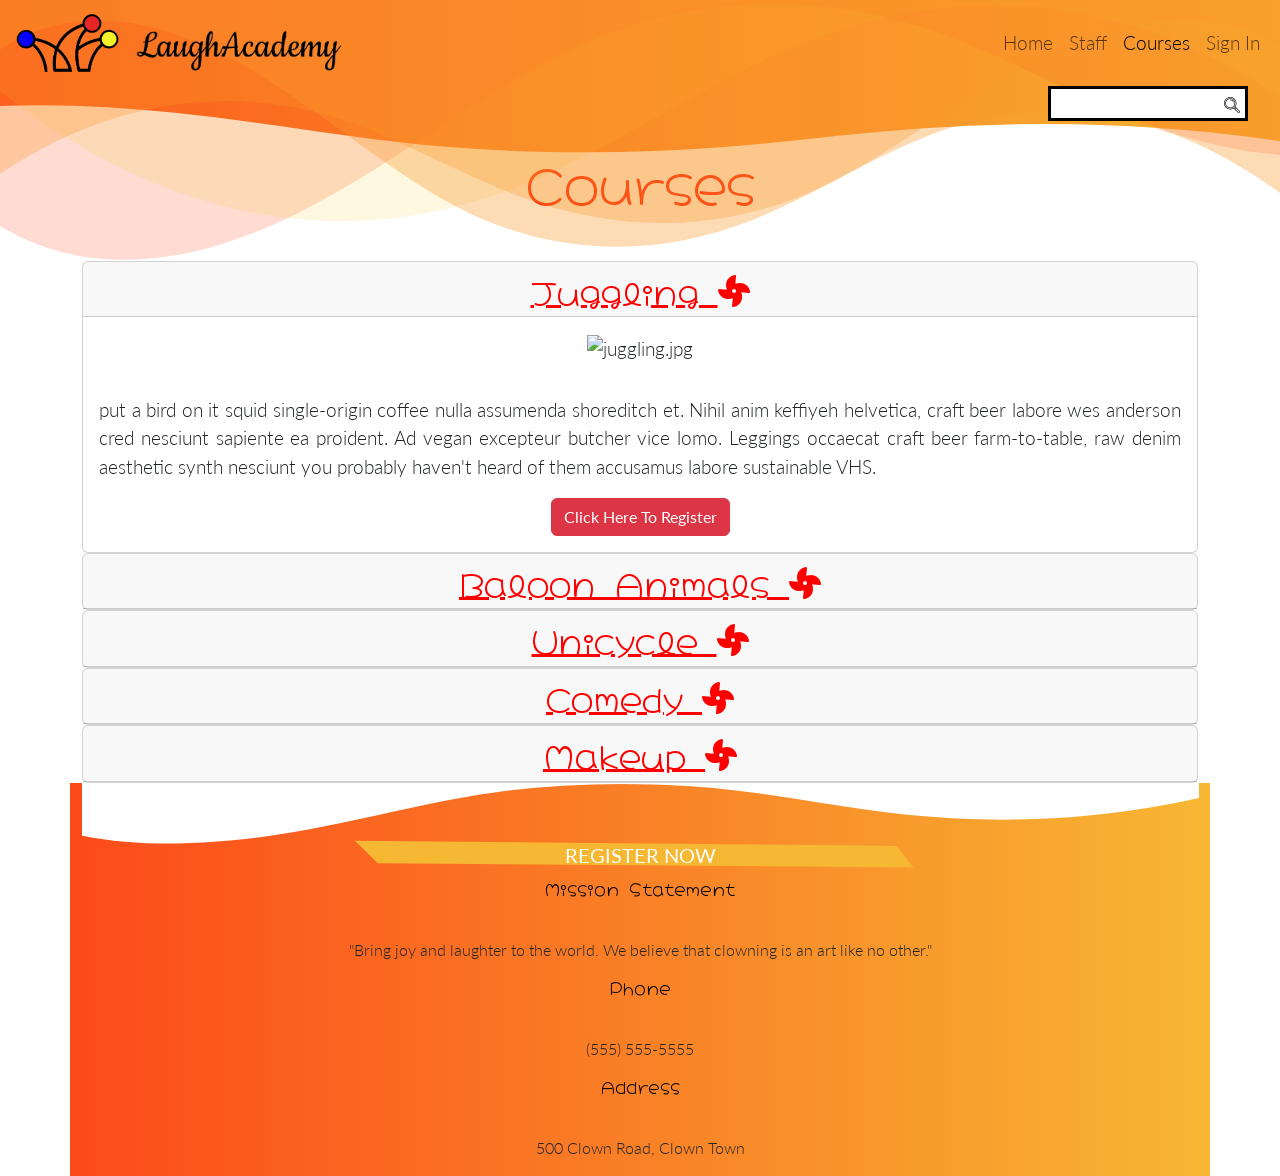
==== commit 245b3140: "fixed w3 <path> error" ====
--- a/courses.html
+++ b/courses.html
@@ -80,7 +80,7 @@
             <svg data-name="Layer 1" xmlns="http://www.w3.org/2000/svg" viewBox="0 0 1200 120"
                 preserveAspectRatio="none">
                 <path
-                    d="M985.66,92.83C906.67,72,823.78,31,743.84,14.19c-82.26-17.34-168.06-16.33-250.45.39-57.84,11.73-114,31.07-172,41.86A600.21,600.21,0,0,1,0,27.35V120H1200V95.8C1132.19,118.92,1055.71,111.31,985.66,s92.83Z"
+                    d="M985.66,92.83C906.67,72,823.78,31,743.84,14.19c-82.26-17.34-168.06-16.33-250.45.39-57.84,11.73-114,31.07-172,41.86A600.21,600.21,0,0,1,0,27.35V120H1200V95.8C1132.19,118.92,1055.71,111.31,985.66,92.83Z"
                     class="shape-fill"></path>
             </svg>
         </div>
@@ -123,7 +123,7 @@
     <!-- !add search bar -->
     <div class="d-none d-lg-block search" id="input_container">
         <input type="text" id="input" value>
-        <img src="assets/loupe.png" id="input_img">
+        <img src="assets/loupe.png" id="input_img" alt="loupe">
 
     </div>
 
@@ -301,6 +301,7 @@
                     500 Clown Road, Clown Town
                 </p>
             </div>
+        
 
             <!-- !come back to it tmrw -->
             <!-- <div class="container">
@@ -310,6 +311,9 @@
         </div> -->
 
         </footer>
+    
+    
+
         <!-- Project JS -->
         <sscript src="js/signup.js"></sscript>
         <!-- Option 2: Separate Popper and Bootstrap JS -->
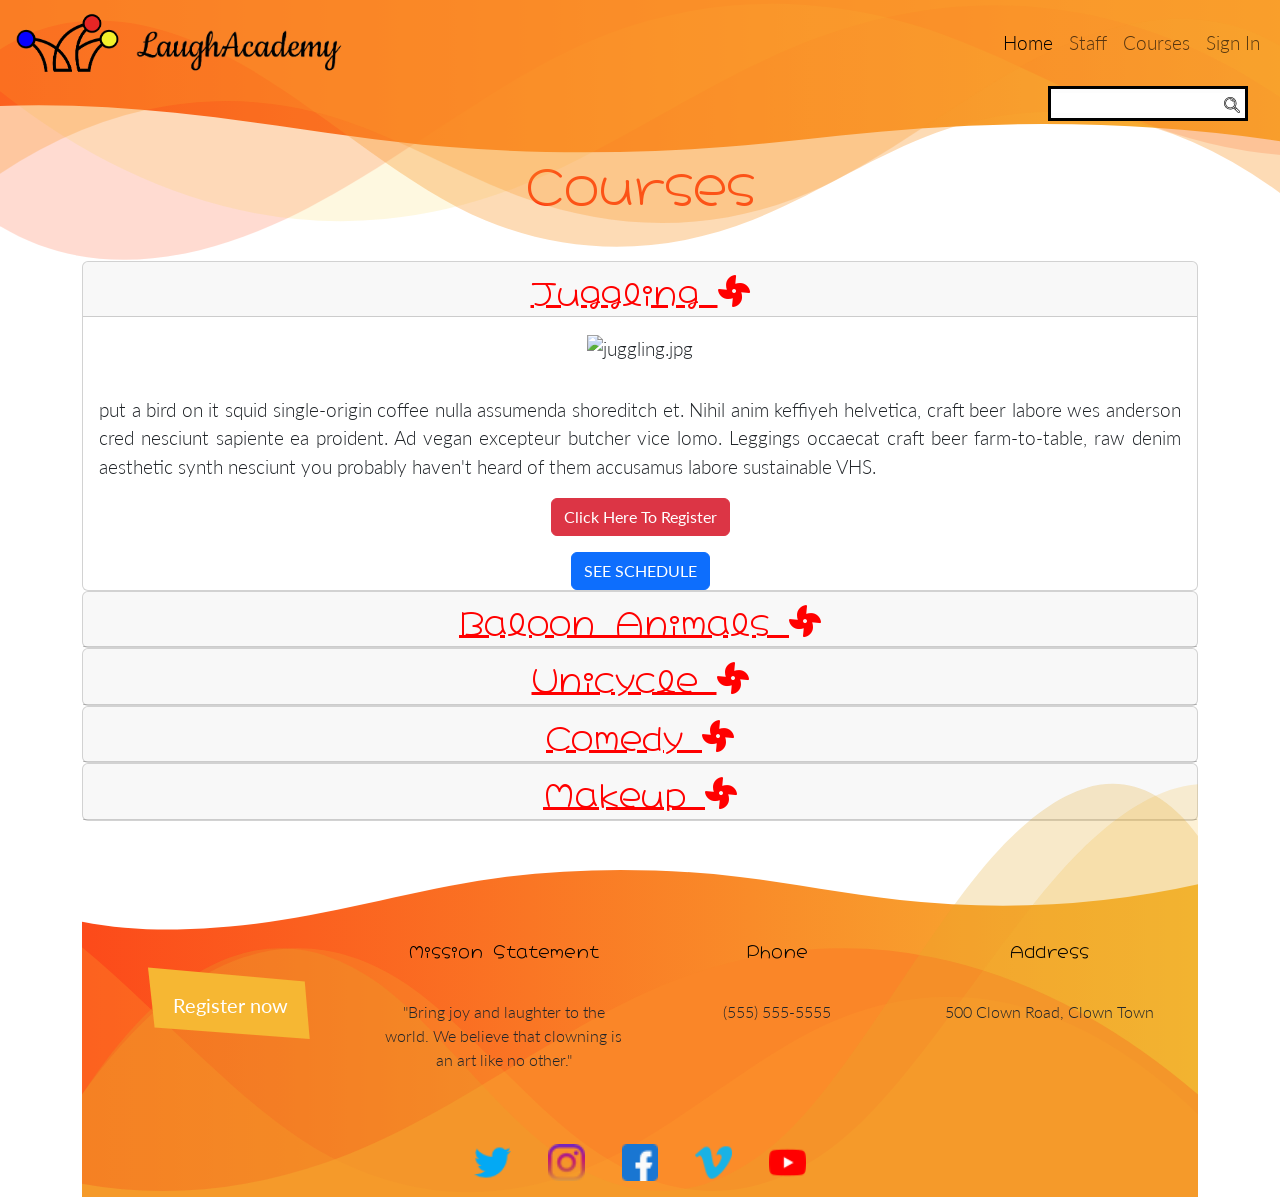
==== commit c9468e08: "late night adons" ====
--- a/courses.html
+++ b/courses.html
@@ -24,7 +24,7 @@
     <link rel="preconnect" href="https://fonts.gstatic.com">
     <link href="https://fonts.googleapis.com/css2?family=Hachi+Maru+Pop&family=Lato:wght@100;300;400&display=swap"
         rel="stylesheet">
-        <!-- Favicon -->
+    <!-- Favicon -->
     <link rel="apple-touch-icon" sizes="180x180" href="favicon_io/apple-touch-icon.png">
     <link rel="icon" type="image/png" sizes="32x32" href="favicon_io/favicon-32x32.png">
     <link rel="icon" type="image/png" sizes="16x16" href="favicon_io/favicon-16x16.png">
@@ -102,32 +102,28 @@
             <div class="collapse navbar-collapse" id="navbarSupportedContent">
                 <ul class="navbar-nav ms-auto">
                     <li class="nav-item">
-                        <a class="nav-link " aria-current="page" href="homepage.html">Home</a>
+                        <a class="nav-link active" aria-current="page" href="homepage.html">Home</a>
                     </li>
                     <li class="nav-item">
                         <a class="nav-link" href="staff.html">Staff</a>
                     </li>
                     <li class="nav-item">
-                        <a class="nav-link active" href="courses.html">Courses</a>
+                        <a class="nav-link" href="courses.html">Courses</a>
                     </li>
                     <li class="nav-item">
                         <a class="nav-link" href="signin.html">Sign In</a>
                     </li>
                 </ul>
             </div>
-            
-
-        
-       
-    </nav>
-    <!-- !add search bar -->
-    <div class="d-none d-lg-block search" id="input_container">
-        <input type="text" id="input" value>
-        <img src="assets/loupe.png" id="input_img" alt="loupe">
-
-    </div>
-
-
+
+        </nav>
+
+        <!-- Search bar -->
+        <div class="d-none d-lg-block search" id="input_container">
+            <input type="text" id="input" value>
+            <img src="assets/loupe.png" id="input_img" alt="loupe icon">
+
+        </div>
         <!-- school name for mobile -->
         <div class="col-12 d-md-none text-center p-5 pt-3 mobileLogo">
             <img class="img-fluid" src="assets/logo-name.png" alt="school name logo">
@@ -152,7 +148,7 @@
 
                 <div id="collapseOne" class="collapse show" role="tabpanel" aria-labelledby="headingOne">
                     <div class="card-body">
-                        <img class="thumbnail" src="assets/courses/juggling.jpg" alt="juggling.jpg">
+                        <img class="thumbnail zoom" src="assets/courses/juggling.jpg" alt="juggling.jpg">
                         <p class="float-right">
                             put a bird on it squid single-origin coffee nulla assumenda
                             shoreditch et. Nihil anim keffiyeh helvetica, craft beer labore wes anderson cred nesciunt
@@ -161,12 +157,16 @@
                             raw denim
                             aesthetic synth nesciunt you probably haven't heard of them accusamus labore sustainable
                             VHS.</p>
-                            <a href="signup.html" class="btn btn-danger " role="button">Click Here To Register</a>
+                        <a href="signup.html" class="btn btn-danger " role="button">Click Here To Register</a>
                     </div>
-                </div>
-            </div>
-            
-            
+                    <!-- Button trigger modal -->
+                    <button type="button" class="btn btn-primary row" data-toggle="modal" data-target="#exampleModal">
+                        See Schedule
+                    </button>
+                </div>
+            </div>
+
+
             <div class="card">
                 <h5 class="card-header" role="tab" id="headingTwo">
                     <a class="collapsed d-block classLink" data-toggle="collapse" data-parent="#accordion"
@@ -176,7 +176,7 @@
                 </h5>
                 <div id="collapseTwo" class="collapse" role="tabpanel" aria-labelledby="headingTwo">
                     <div class="card-body">
-                        <img class="thumbnail" src="assets/courses/baloonAnimals.jpg" alt="">
+                        <img class="thumbnail zoom" src="assets/courses/baloonAnimals.jpg" alt="">
                         <p class="float-right">
                             put a bird on it squid single-origin coffee nulla assumenda
                             shoreditch et. Nihil anim keffiyeh helvetica, craft beer labore wes anderson cred nesciunt
@@ -185,8 +185,13 @@
                             raw denim
                             aesthetic synth nesciunt you probably haven't heard of them accusamus labore sustainable
                             VHS.</p>
-                            <a href="signup.html" class="btn btn-danger " role="button">Click Here To Register</a>
+                        <a href="signup.html" class="btn btn-danger " role="button">Click Here To Register</a>
+
                     </div>
+                    <!-- Button trigger modal -->
+                    <button type="button" class="btn btn-primary row" data-toggle="modal" data-target="#exampleModal">
+                        See Schedule
+                    </button>
                 </div>
             </div>
             <div class="card">
@@ -198,7 +203,7 @@
                 </h5>
                 <div id="collapseThree" class="collapse" role="tabpanel" aria-labelledby="headingThree">
                     <div class="card-body">
-                        <img class="thumbnail" src="assets/courses/unicycle.jpg" alt="">
+                        <img class="thumbnail zoom" src="assets/courses/unicycle.jpg" alt="">
                         <p class="float-right">
                             put a bird on it squid single-origin coffee nulla assumenda
                             shoreditch et. Nihil anim keffiyeh helvetica, craft beer labore wes anderson cred nesciunt
@@ -209,7 +214,12 @@
                             VHS.</p>
                     </div>
                     <a href="signup.html" class="btn btn-danger " role="button">Click Here To Register</a>
-                </div>
+                    <!-- Button trigger modal -->
+                <button type="button" class="btn btn-primary row" data-toggle="modal" data-target="#exampleModal">
+                    See Schedule
+                </button>
+                </div>
+                
             </div>
             <div class="card">
                 <h5 class="card-header" role="tab" id="headingFour">
@@ -220,7 +230,7 @@
                 </h5>
                 <div id="collapseFour" class="collapse" role="tabpanel" aria-labelledby="headingFour">
                     <div class="card-body">
-                        <img class="thumbnail" src="assets/courses/comedy.jpg" alt="">
+                        <img class="thumbnail zoom" src="assets/courses/comedy.jpg" alt="">
                         <p class="float-right">
                             put a bird on it squid single-origin coffee nulla assumenda
                             shoreditch et. Nihil anim keffiyeh helvetica, craft beer labore wes anderson cred nesciunt
@@ -229,10 +239,14 @@
                             raw denim
                             aesthetic synth nesciunt you probably haven't heard of them accusamus labore sustainable
                             VHS.</p>
-                            <a href="signup.html" class="btn btn-danger " role="button">Click Here To Register</a>
+                        <a href="signup.html" class="btn btn-danger " role="button">Click Here To Register</a>
                     </div>
-
-                </div>
+                    <!-- Button trigger modal -->
+                    <button type="button" class="btn btn-primary row" data-toggle="modal" data-target="#exampleModal">
+                        See Schedule
+                    </button>
+                </div>
+
             </div>
             <div class="card">
                 <h5 class="card-header" role="tab" id="headingFive">
@@ -243,7 +257,7 @@
                 </h5>
                 <div id="collapseFive" class="collapse" role="tabpanel" aria-labelledby="headingFive">
                     <div class="card-body">
-                        <img class="thumbnail" src="assets/courses/makeup.jpg" alt="">
+                        <img class="thumbnail zoom" src="assets/courses/makeup.jpg" alt="">
                         <p class="float-right">
                             put a bird on it squid single-origin coffee nulla assumenda
                             shoreditch et. Nihil anim keffiyeh helvetica, craft beer labore wes anderson cred nesciunt
@@ -251,17 +265,51 @@
                             proident. Ad vegan excepteur butcher vice lomo. Leggings occaecat craft beer farm-to-table,
                             raw denim
                             aesthetic synth nesciunt you probably haven't heard of them accusamus labore sustainable
-                            VHS.</p>
-                            <a href="signup.html" class="btn btn-danger " role="button">Click Here To Register</a>
+                            VHS.
+                        </p>
+                        <a href="signup.html" class="btn btn-danger " role="button">Click Here To Register</a>
                     </div>
-                </div>
-            </div>
-            
-        </div>
-        <footer class="footer row pt-5">
-
-            <!-- SVG background -->
-            <!-- !there's a glitch in the svg, come back to it later -->
+                    <!-- Button trigger modal -->
+                    <button type="button" class="btn btn-primary row" data-toggle="modal" data-target="#exampleModal">
+                        See Schedule
+                    </button>
+                </div>
+                
+            </div>
+              <!-- Modal -->
+        <div class="modal fade" id="exampleModal" tabindex="-1" role="dialog" aria-labelledby="exampleModalLabel"
+        aria-hidden="true">
+        <div class="modal-dialog" role="document">
+            <div class="modal-content">
+                <div class="modal-header">
+
+                    <button type="button" class="close" data-dismiss="modal" aria-label="Close">
+                        <span aria-hidden="true">&times;</span>
+                    </button>
+                </div>
+                <div class="modal-body">
+                    <img class="calendar" src="assets/calendar.png" alt="calendar">
+                </div>
+                <div class="modal-footer">
+                    <button type="button" class="btn btn-secondary" data-dismiss="modal">Close</button>
+
+                </div>
+            </div>
+        </div>
+    </div>    
+
+        </div>
+
+
+
+
+
+
+        <!-- footer -->
+
+        <footer class="footer pt-5 mt-5">
+
+            <!-- SVG footer background -->
             <div class="custom-shape-divider-top-1610589798">
                 <svg data-name="Layer 1" xmlns="http://www.w3.org/2000/svg" viewBox="0 0 1200 120"
                     preserveAspectRatio="none">
@@ -271,48 +319,102 @@
                 </svg>
             </div>
 
-            <!-- register button -->
-            <button type="button" class="btn btn-lg col-6 mx-auto buttonTwo">Register now</button>
-
-            <div class="missionContainer">
-                <h6 class="text-center missionStatementHeader">
-                    Mission Statement
-                </h6>
-                <p class="text-center fs-6 missionStatementP">
-                    "Bring joy and laughter to the world. We believe that clowning is an
-                    art like no other."
-                </p>
-            </div>
-
-            <div class="phoneContainer">
-                <h6 class="text-center phoneHeading">
-                    Phone
-                </h6>
-                <p class="text-center fs-6 phoneNumber">
-                    (555) 555-5555
-                </p>
-            </div>
-
-            <div class="addressContainer">
-                <h6 class="text-center addressHeading">
-                    Address
-                </h6>
-                <p class="text-center fs-6 addressNumber">
-                    500 Clown Road, Clown Town
-                </p>
-            </div>
-        
-
-            <!-- !come back to it tmrw -->
-            <!-- <div class="container">
-                <img class="socialIcons" src="assets/twitter.png" alt="twitter icon">
-                <img class="socialIcons" src="assets/instagram.png" alt="instagram icon">
-                <img class="socialIcons " src="assets/facebook.png" alt="facebook icon">
-        </div> -->
+            <!-- SVG footer layer 1 -->
+            <div class="custom-shape-divider-bottom-1610642658">
+                <svg data-name="Layer 1" xmlns="http://www.w3.org/2000/svg" viewBox="0 0 1200 120"
+                    preserveAspectRatio="none">
+                    <path
+                        d="M321.39,56.44c58-10.79,114.16-30.13,172-41.86,82.39-16.72,168.19-17.73,250.45-.39C823.78,31,906.67,72,985.66,92.83c70.05,18.48,146.53,26.09,214.34,3V0H0V27.35A600.21,600.21,0,0,0,321.39,56.44Z"
+                        class="shape-fill"></path>
+                </svg>
+            </div>
+
+            <!-- SVG footer layer 2 -->
+            <div class="custom-shape-divider-bottom-1610643294">
+                <svg data-name="Layer 1" xmlns="http://www.w3.org/2000/svg" viewBox="0 0 1200 120"
+                    preserveAspectRatio="none">
+                    <path
+                        d="M321.39,56.44c58-10.79,114.16-30.13,172-41.86,82.39-16.72,168.19-17.73,250.45-.39C823.78,31,906.67,72,985.66,92.83c70.05,18.48,146.53,26.09,214.34,3V0H0V27.35A600.21,600.21,0,0,0,321.39,56.44Z"
+                        class="shape-fill"></path>
+                </svg>
+            </div>
+
+            <!-- SVG footer layer 3 -->
+            <div class="custom-shape-divider-bottom-1610643389">
+                <svg data-name="Layer 1" xmlns="http://www.w3.org/2000/svg" viewBox="0 0 1200 120"
+                    preserveAspectRatio="none">
+                    <path
+                        d="M321.39,56.44c58-10.79,114.16-30.13,172-41.86,82.39-16.72,168.19-17.73,250.45-.39C823.78,31,906.67,72,985.66,92.83c70.05,18.48,146.53,26.09,214.34,3V0H0V27.35A600.21,600.21,0,0,0,321.39,56.44Z"
+                        class="shape-fill"></path>
+                </svg>
+            </div>
+
+            <!-- SVG footer layer 4 -->
+            <div class="custom-shape-divider-bottom-1610643638">
+                <svg data-name="Layer 1" xmlns="http://www.w3.org/2000/svg" viewBox="0 0 1200 120"
+                    preserveAspectRatio="none">
+                    <path
+                        d="M321.39,56.44c58-10.79,114.16-30.13,172-41.86,82.39-16.72,168.19-17.73,250.45-.39C823.78,31,906.67,72,985.66,92.83c70.05,18.48,146.53,26.09,214.34,3V0H0V27.35A600.21,600.21,0,0,0,321.39,56.44Z"
+                        class="shape-fill"></path>
+                </svg>
+            </div>
+
+
+
+            <div class="row p-4 footerContent">
+
+                <div class="col-12 col-sm-3 text-center mb-3">
+                    <a class="btn btn-lg p-4 pt-sm-5 pb-sm-5 buttonTwo" href="signup.html">Register now</a>
+                </div>
+
+                <div class="missionContainer col-12 col-sm-3 mb-3">
+                    <h6 class="text-center missionStatementHeader">
+                        Mission Statement
+                    </h6>
+                    <p class="text-center fs-6 missionStatementP">
+                        "Bring joy and laughter to the world. We believe that clowning is an
+                        art like no other."
+                    </p>
+                </div>
+
+                <div class="phoneContainer col-12 col-sm-3 mb-3 align-middle">
+                    <h6 class="text-center phoneHeading">
+                        Phone
+                    </h6>
+                    <p class="text-center fs-6 phoneNumber">
+                        (555) 555-5555
+                    </p>
+                </div>
+
+                <div class="addressContainer col-12 col-sm-3 mb-3 align-middle">
+                    <h6 class="text-center addressHeading">
+                        Address
+                    </h6>
+                    <p class="text-center fs-6 addressNumber">
+                        500 Clown Road, Clown Town
+                    </p>
+                </div>
+
+            </div>
+
+            <div class="row socialContainer">
+                <div class="col-12 text-center">
+                    <a href="https://twitter.com/home" class="link"><img class="socialIcons m-2 m-sm-3"
+                            src="assets/twitter.png" alt="twitter icon"></a>
+                    <a href="https://www.instagram.com" class="link"><img class="socialIcons m-2 m-sm-3"
+                            src="assets/instagram.png" alt="instagram icon"></a>
+                    <a href="https://www.facebook.com" class="link"><img class="socialIcons m-2 m-sm-3 "
+                            src="assets/facebook.png" alt="facebook icon"></a>
+                    <a href="https://vimeo.com" class="link"><img class="socialIcons m-2 m-sm-3" src="assets/vimeo.png"
+                            alt="vimeo icon"></a>
+                    <a href="https://www.youtube.com" class="link"><img class="socialIcons m-2 m-sm-3"
+                            src="assets/youtube.png" alt="youtube icon"></a>
+                </div>
+            </div>
 
         </footer>
-    
-    
+
+
 
         <!-- Project JS -->
         <sscript src="js/signup.js"></sscript>
@@ -320,11 +422,11 @@
         <script src="https://cdn.jsdelivr.net/npm/@popperjs/core@2.5.4/dist/umd/popper.min.js"
             integrity="sha384-q2kxQ16AaE6UbzuKqyBE9/u/KzioAlnx2maXQHiDX9d4/zp8Ok3f+M7DPm+Ib6IU" crossorigin="anonymous">
         </script>
-        
+
         <script src="https://code.jquery.com/jquery-3.4.1.slim.min.js"
             integrity="sha384-J6qa4849blE2+poT4WnyKhv5vZF5SrPo0iEjwBvKU7imGFAV0wwj1yYfoRSJoZ+n" crossorigin="anonymous">
         </script>
-       
+
         <script src="https://stackpath.bootstrapcdn.com/bootstrap/4.4.1/js/bootstrap.min.js"
             integrity="sha384-wfSDF2E50Y2D1uUdj0O3uMBJnjuUD4Ih7YwaYd1iqfktj0Uod8GCExl3Og8ifwB6" crossorigin="anonymous">
         </script>
--- a/css/main.css
+++ b/css/main.css
@@ -369,6 +369,11 @@
     
   
   }
+  
+  
+  .calendar{
+    width:475px;
+  }
   #input_container {
     position:relative;
     margin:0 20px;
@@ -388,4 +393,16 @@
     bottom:5px;
     right:5px;
     
+  }
+  .zoom {
+    
+    
+    transition: transform .2s; /* Animation */
+    width: 200px;
+    height: 200px;
+    margin: 0 auto;
+  }
+  
+  .zoom:hover {
+    transform: scale(1.5); /* (150% zoom - Note: if the zoom is too large, it will go outside of the viewport) */
   }
--- a/css/homepage.css
+++ b/css/homepage.css
@@ -1,5 +1,3 @@
-
-
 h1, h2, h3, h4, h5, h6 {
     color: #7C48F0;
 }
@@ -43,17 +41,6 @@
     z-index: 200;
 }
 
-.whiteLink {
-    color: #fff;
-    text-decoration: none;
-    display: block;
-}
-
-whiteLink:active, whiteLink:focus {
-    outline: 0 !important;
-    border: none !important;
-}
-
 .whiteLink:hover {
     color: #000;
 }
@@ -90,7 +77,7 @@
 
     75% {
         opacity: 1;
-        transform: translate(270deg) scale(1.5);
+        transform: rotate(270deg) scale(1.5);
     }
 
     100% {
@@ -165,4 +152,6 @@
 @media only screen and (min-width: 1200px) {
     ...
 }
-*/+*/
+
+/* Emma */
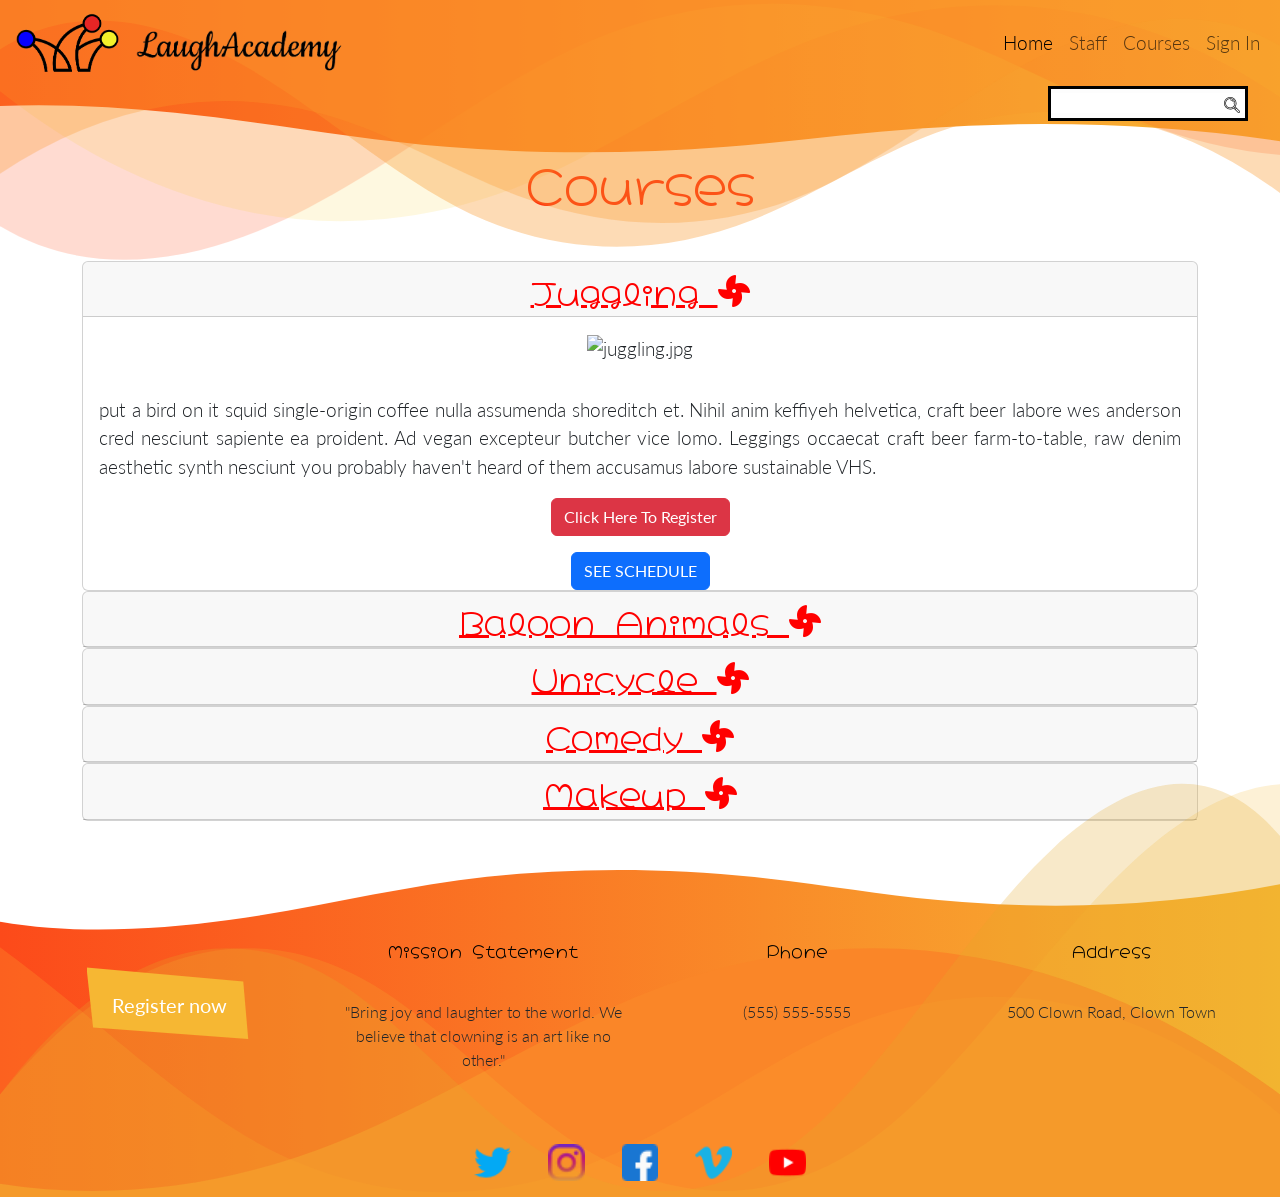
==== commit 9695596e: "fixed course footer open div  :s" ====
--- a/courses.html
+++ b/courses.html
@@ -215,11 +215,11 @@
                     </div>
                     <a href="signup.html" class="btn btn-danger " role="button">Click Here To Register</a>
                     <!-- Button trigger modal -->
-                <button type="button" class="btn btn-primary row" data-toggle="modal" data-target="#exampleModal">
-                    See Schedule
-                </button>
-                </div>
-                
+                    <button type="button" class="btn btn-primary row" data-toggle="modal" data-target="#exampleModal">
+                        See Schedule
+                    </button>
+                </div>
+
             </div>
             <div class="card">
                 <h5 class="card-header" role="tab" id="headingFour">
@@ -274,165 +274,165 @@
                         See Schedule
                     </button>
                 </div>
-                
-            </div>
-              <!-- Modal -->
-        <div class="modal fade" id="exampleModal" tabindex="-1" role="dialog" aria-labelledby="exampleModalLabel"
-        aria-hidden="true">
-        <div class="modal-dialog" role="document">
-            <div class="modal-content">
-                <div class="modal-header">
-
-                    <button type="button" class="close" data-dismiss="modal" aria-label="Close">
-                        <span aria-hidden="true">&times;</span>
-                    </button>
-                </div>
-                <div class="modal-body">
-                    <img class="calendar" src="assets/calendar.png" alt="calendar">
-                </div>
-                <div class="modal-footer">
-                    <button type="button" class="btn btn-secondary" data-dismiss="modal">Close</button>
-
-                </div>
-            </div>
-        </div>
-    </div>    
-
-        </div>
-
-
-
-
-
-
-        <!-- footer -->
-
-        <footer class="footer pt-5 mt-5">
-
-            <!-- SVG footer background -->
-            <div class="custom-shape-divider-top-1610589798">
-                <svg data-name="Layer 1" xmlns="http://www.w3.org/2000/svg" viewBox="0 0 1200 120"
-                    preserveAspectRatio="none">
-                    <path
-                        d="M321.39,56.44c58-10.79,114.16-30.13,172-41.86,82.39-16.72,168.19-17.73,250.45-.39C823.78,31,906.67,72,985.66,92.83c70.05,18.48,146.53,26.09,214.34,3V0H0V27.35A600.21,600.21,0,0,0,321.39,56.44Z"
-                        class="shape-fill"></path>
-                </svg>
-            </div>
-
-            <!-- SVG footer layer 1 -->
-            <div class="custom-shape-divider-bottom-1610642658">
-                <svg data-name="Layer 1" xmlns="http://www.w3.org/2000/svg" viewBox="0 0 1200 120"
-                    preserveAspectRatio="none">
-                    <path
-                        d="M321.39,56.44c58-10.79,114.16-30.13,172-41.86,82.39-16.72,168.19-17.73,250.45-.39C823.78,31,906.67,72,985.66,92.83c70.05,18.48,146.53,26.09,214.34,3V0H0V27.35A600.21,600.21,0,0,0,321.39,56.44Z"
-                        class="shape-fill"></path>
-                </svg>
-            </div>
-
-            <!-- SVG footer layer 2 -->
-            <div class="custom-shape-divider-bottom-1610643294">
-                <svg data-name="Layer 1" xmlns="http://www.w3.org/2000/svg" viewBox="0 0 1200 120"
-                    preserveAspectRatio="none">
-                    <path
-                        d="M321.39,56.44c58-10.79,114.16-30.13,172-41.86,82.39-16.72,168.19-17.73,250.45-.39C823.78,31,906.67,72,985.66,92.83c70.05,18.48,146.53,26.09,214.34,3V0H0V27.35A600.21,600.21,0,0,0,321.39,56.44Z"
-                        class="shape-fill"></path>
-                </svg>
-            </div>
-
-            <!-- SVG footer layer 3 -->
-            <div class="custom-shape-divider-bottom-1610643389">
-                <svg data-name="Layer 1" xmlns="http://www.w3.org/2000/svg" viewBox="0 0 1200 120"
-                    preserveAspectRatio="none">
-                    <path
-                        d="M321.39,56.44c58-10.79,114.16-30.13,172-41.86,82.39-16.72,168.19-17.73,250.45-.39C823.78,31,906.67,72,985.66,92.83c70.05,18.48,146.53,26.09,214.34,3V0H0V27.35A600.21,600.21,0,0,0,321.39,56.44Z"
-                        class="shape-fill"></path>
-                </svg>
-            </div>
-
-            <!-- SVG footer layer 4 -->
-            <div class="custom-shape-divider-bottom-1610643638">
-                <svg data-name="Layer 1" xmlns="http://www.w3.org/2000/svg" viewBox="0 0 1200 120"
-                    preserveAspectRatio="none">
-                    <path
-                        d="M321.39,56.44c58-10.79,114.16-30.13,172-41.86,82.39-16.72,168.19-17.73,250.45-.39C823.78,31,906.67,72,985.66,92.83c70.05,18.48,146.53,26.09,214.34,3V0H0V27.35A600.21,600.21,0,0,0,321.39,56.44Z"
-                        class="shape-fill"></path>
-                </svg>
-            </div>
-
-
-
-            <div class="row p-4 footerContent">
-
-                <div class="col-12 col-sm-3 text-center mb-3">
-                    <a class="btn btn-lg p-4 pt-sm-5 pb-sm-5 buttonTwo" href="signup.html">Register now</a>
-                </div>
-
-                <div class="missionContainer col-12 col-sm-3 mb-3">
-                    <h6 class="text-center missionStatementHeader">
-                        Mission Statement
-                    </h6>
-                    <p class="text-center fs-6 missionStatementP">
-                        "Bring joy and laughter to the world. We believe that clowning is an
-                        art like no other."
-                    </p>
-                </div>
-
-                <div class="phoneContainer col-12 col-sm-3 mb-3 align-middle">
-                    <h6 class="text-center phoneHeading">
-                        Phone
-                    </h6>
-                    <p class="text-center fs-6 phoneNumber">
-                        (555) 555-5555
-                    </p>
-                </div>
-
-                <div class="addressContainer col-12 col-sm-3 mb-3 align-middle">
-                    <h6 class="text-center addressHeading">
-                        Address
-                    </h6>
-                    <p class="text-center fs-6 addressNumber">
-                        500 Clown Road, Clown Town
-                    </p>
-                </div>
-
-            </div>
-
-            <div class="row socialContainer">
-                <div class="col-12 text-center">
-                    <a href="https://twitter.com/home" class="link"><img class="socialIcons m-2 m-sm-3"
-                            src="assets/twitter.png" alt="twitter icon"></a>
-                    <a href="https://www.instagram.com" class="link"><img class="socialIcons m-2 m-sm-3"
-                            src="assets/instagram.png" alt="instagram icon"></a>
-                    <a href="https://www.facebook.com" class="link"><img class="socialIcons m-2 m-sm-3 "
-                            src="assets/facebook.png" alt="facebook icon"></a>
-                    <a href="https://vimeo.com" class="link"><img class="socialIcons m-2 m-sm-3" src="assets/vimeo.png"
-                            alt="vimeo icon"></a>
-                    <a href="https://www.youtube.com" class="link"><img class="socialIcons m-2 m-sm-3"
-                            src="assets/youtube.png" alt="youtube icon"></a>
-                </div>
-            </div>
-
-        </footer>
-
-
-
-        <!-- Project JS -->
-        <sscript src="js/signup.js"></sscript>
-        <!-- Option 2: Separate Popper and Bootstrap JS -->
-        <script src="https://cdn.jsdelivr.net/npm/@popperjs/core@2.5.4/dist/umd/popper.min.js"
-            integrity="sha384-q2kxQ16AaE6UbzuKqyBE9/u/KzioAlnx2maXQHiDX9d4/zp8Ok3f+M7DPm+Ib6IU" crossorigin="anonymous">
-        </script>
-
-        <script src="https://code.jquery.com/jquery-3.4.1.slim.min.js"
-            integrity="sha384-J6qa4849blE2+poT4WnyKhv5vZF5SrPo0iEjwBvKU7imGFAV0wwj1yYfoRSJoZ+n" crossorigin="anonymous">
-        </script>
-
-        <script src="https://stackpath.bootstrapcdn.com/bootstrap/4.4.1/js/bootstrap.min.js"
-            integrity="sha384-wfSDF2E50Y2D1uUdj0O3uMBJnjuUD4Ih7YwaYd1iqfktj0Uod8GCExl3Og8ifwB6" crossorigin="anonymous">
-        </script>
-        <script src="https://cdn.jsdelivr.net/npm/bootstrap@5.0.0-beta1/dist/js/bootstrap.bundle.min.js"
-            integrity="sha384-ygbV9kiqUc6oa4msXn9868pTtWMgiQaeYH7/t7LECLbyPA2x65Kgf80OJFdroafW" crossorigin="anonymous">
-        </script>
+
+            </div>
+            <!-- Modal -->
+            <div class="modal fade" id="exampleModal" tabindex="-1" role="dialog" aria-labelledby="exampleModalLabel"
+                aria-hidden="true">
+                <div class="modal-dialog" role="document">
+                    <div class="modal-content">
+                        <div class="modal-header">
+
+                            <button type="button" class="close" data-dismiss="modal" aria-label="Close">
+                                <span aria-hidden="true">&times;</span>
+                            </button>
+                        </div>
+                        <div class="modal-body">
+                            <img class="calendar" src="assets/calendar.png" alt="calendar">
+                        </div>
+                        <div class="modal-footer">
+                            <button type="button" class="btn btn-secondary" data-dismiss="modal">Close</button>
+
+                        </div>
+                    </div>
+                </div>
+            </div>
+
+        </div>
+    </div>
+
+
+
+
+
+    <!-- footer -->
+
+    <footer class="footer pt-5 mt-5">
+
+        <!-- SVG footer background -->
+        <div class="custom-shape-divider-top-1610589798">
+            <svg data-name="Layer 1" xmlns="http://www.w3.org/2000/svg" viewBox="0 0 1200 120"
+                preserveAspectRatio="none">
+                <path
+                    d="M321.39,56.44c58-10.79,114.16-30.13,172-41.86,82.39-16.72,168.19-17.73,250.45-.39C823.78,31,906.67,72,985.66,92.83c70.05,18.48,146.53,26.09,214.34,3V0H0V27.35A600.21,600.21,0,0,0,321.39,56.44Z"
+                    class="shape-fill"></path>
+            </svg>
+        </div>
+
+        <!-- SVG footer layer 1 -->
+        <div class="custom-shape-divider-bottom-1610642658">
+            <svg data-name="Layer 1" xmlns="http://www.w3.org/2000/svg" viewBox="0 0 1200 120"
+                preserveAspectRatio="none">
+                <path
+                    d="M321.39,56.44c58-10.79,114.16-30.13,172-41.86,82.39-16.72,168.19-17.73,250.45-.39C823.78,31,906.67,72,985.66,92.83c70.05,18.48,146.53,26.09,214.34,3V0H0V27.35A600.21,600.21,0,0,0,321.39,56.44Z"
+                    class="shape-fill"></path>
+            </svg>
+        </div>
+
+        <!-- SVG footer layer 2 -->
+        <div class="custom-shape-divider-bottom-1610643294">
+            <svg data-name="Layer 1" xmlns="http://www.w3.org/2000/svg" viewBox="0 0 1200 120"
+                preserveAspectRatio="none">
+                <path
+                    d="M321.39,56.44c58-10.79,114.16-30.13,172-41.86,82.39-16.72,168.19-17.73,250.45-.39C823.78,31,906.67,72,985.66,92.83c70.05,18.48,146.53,26.09,214.34,3V0H0V27.35A600.21,600.21,0,0,0,321.39,56.44Z"
+                    class="shape-fill"></path>
+            </svg>
+        </div>
+
+        <!-- SVG footer layer 3 -->
+        <div class="custom-shape-divider-bottom-1610643389">
+            <svg data-name="Layer 1" xmlns="http://www.w3.org/2000/svg" viewBox="0 0 1200 120"
+                preserveAspectRatio="none">
+                <path
+                    d="M321.39,56.44c58-10.79,114.16-30.13,172-41.86,82.39-16.72,168.19-17.73,250.45-.39C823.78,31,906.67,72,985.66,92.83c70.05,18.48,146.53,26.09,214.34,3V0H0V27.35A600.21,600.21,0,0,0,321.39,56.44Z"
+                    class="shape-fill"></path>
+            </svg>
+        </div>
+
+        <!-- SVG footer layer 4 -->
+        <div class="custom-shape-divider-bottom-1610643638">
+            <svg data-name="Layer 1" xmlns="http://www.w3.org/2000/svg" viewBox="0 0 1200 120"
+                preserveAspectRatio="none">
+                <path
+                    d="M321.39,56.44c58-10.79,114.16-30.13,172-41.86,82.39-16.72,168.19-17.73,250.45-.39C823.78,31,906.67,72,985.66,92.83c70.05,18.48,146.53,26.09,214.34,3V0H0V27.35A600.21,600.21,0,0,0,321.39,56.44Z"
+                    class="shape-fill"></path>
+            </svg>
+        </div>
+
+
+
+        <div class="row p-4 footerContent">
+
+            <div class="col-12 col-sm-3 text-center mb-3">
+                <a class="btn btn-lg p-4 pt-sm-5 pb-sm-5 buttonTwo" href="signup.html">Register now</a>
+            </div>
+
+            <div class="missionContainer col-12 col-sm-3 mb-3">
+                <h6 class="text-center missionStatementHeader">
+                    Mission Statement
+                </h6>
+                <p class="text-center fs-6 missionStatementP">
+                    "Bring joy and laughter to the world. We believe that clowning is an
+                    art like no other."
+                </p>
+            </div>
+
+            <div class="phoneContainer col-12 col-sm-3 mb-3 align-middle">
+                <h6 class="text-center phoneHeading">
+                    Phone
+                </h6>
+                <p class="text-center fs-6 phoneNumber">
+                    (555) 555-5555
+                </p>
+            </div>
+
+            <div class="addressContainer col-12 col-sm-3 mb-3 align-middle">
+                <h6 class="text-center addressHeading">
+                    Address
+                </h6>
+                <p class="text-center fs-6 addressNumber">
+                    500 Clown Road, Clown Town
+                </p>
+            </div>
+
+        </div>
+
+        <div class="row socialContainer">
+            <div class="col-12 text-center">
+                <a href="https://twitter.com/home" class="link"><img class="socialIcons m-2 m-sm-3"
+                        src="assets/twitter.png" alt="twitter icon"></a>
+                <a href="https://www.instagram.com" class="link"><img class="socialIcons m-2 m-sm-3"
+                        src="assets/instagram.png" alt="instagram icon"></a>
+                <a href="https://www.facebook.com" class="link"><img class="socialIcons m-2 m-sm-3 "
+                        src="assets/facebook.png" alt="facebook icon"></a>
+                <a href="https://vimeo.com" class="link"><img class="socialIcons m-2 m-sm-3" src="assets/vimeo.png"
+                        alt="vimeo icon"></a>
+                <a href="https://www.youtube.com" class="link"><img class="socialIcons m-2 m-sm-3"
+                        src="assets/youtube.png" alt="youtube icon"></a>
+            </div>
+        </div>
+
+    </footer>
+
+
+
+    <!-- Project JS -->
+    <sscript src="js/signup.js"></sscript>
+    <!-- Option 2: Separate Popper and Bootstrap JS -->
+    <script src="https://cdn.jsdelivr.net/npm/@popperjs/core@2.5.4/dist/umd/popper.min.js"
+        integrity="sha384-q2kxQ16AaE6UbzuKqyBE9/u/KzioAlnx2maXQHiDX9d4/zp8Ok3f+M7DPm+Ib6IU" crossorigin="anonymous">
+    </script>
+
+    <script src="https://code.jquery.com/jquery-3.4.1.slim.min.js"
+        integrity="sha384-J6qa4849blE2+poT4WnyKhv5vZF5SrPo0iEjwBvKU7imGFAV0wwj1yYfoRSJoZ+n" crossorigin="anonymous">
+    </script>
+
+    <script src="https://stackpath.bootstrapcdn.com/bootstrap/4.4.1/js/bootstrap.min.js"
+        integrity="sha384-wfSDF2E50Y2D1uUdj0O3uMBJnjuUD4Ih7YwaYd1iqfktj0Uod8GCExl3Og8ifwB6" crossorigin="anonymous">
+    </script>
+    <script src="https://cdn.jsdelivr.net/npm/bootstrap@5.0.0-beta1/dist/js/bootstrap.bundle.min.js"
+        integrity="sha384-ygbV9kiqUc6oa4msXn9868pTtWMgiQaeYH7/t7LECLbyPA2x65Kgf80OJFdroafW" crossorigin="anonymous">
+    </script>
 </body>
 
 </html>
--- a/css/main.css
+++ b/css/main.css
@@ -398,8 +398,7 @@
     
     
     transition: transform .2s; /* Animation */
-    width: 200px;
-    height: 200px;
+    
     margin: 0 auto;
   }
   
